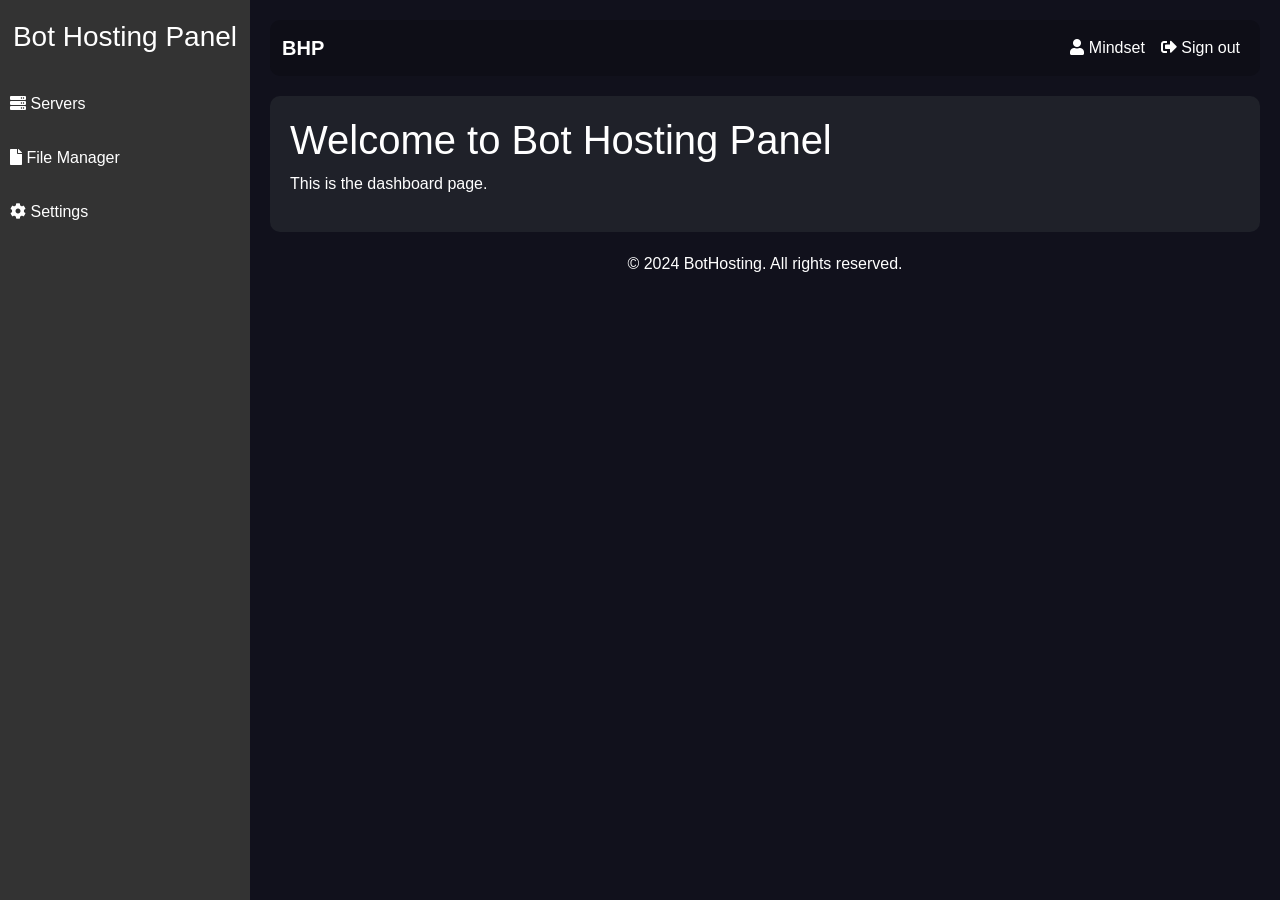
==== panel.html @ f14a3e2e "Update panel.html" ====
<!DOCTYPE html>
<html lang="en">
<head>
  <meta charset="UTF-8">
  <meta name="viewport" content="width=device-width, initial-scale=1.0">
  <title>Bot Hosting Panel</title>
  
  <!-- CSS -->
  <link rel="stylesheet" href="https://cdnjs.cloudflare.com/ajax/libs/twitter-bootstrap/5.3.0/css/bootstrap.min.css">
  <link rel="stylesheet" href="https://cdnjs.cloudflare.com/ajax/libs/font-awesome/5.15.4/css/all.min.css">
  <style>
    :root {
      --background-color: #11111c;
      --border-radii: 10px;
      --server-list-radii: 8px;
      --server-list-padding: 1.25rem;
      --transition-duration: 0.3s;
    }

    /* Turn off image dragging */
    img {
      -webkit-user-drag: none;
    }

    body {
      margin: 0;
      padding: 0;
      font-family: Arial, sans-serif;
      background-color: var(--background-color);
      color: #ffffff;
    }

    .wrapper {
      display: flex;
      min-height: 100vh;
    }

    .sidebar {
      width: 250px;
      background-color: #333333;
      padding-top: 20px;
      transition: width var(--transition-duration);
    }

    .sidebar.collapsed {
      width: 80px;
    }

    .sidebar-header {
      text-align: center;
      padding-bottom: 20px;
    }

    .sidebar-menu {
      list-style: none;
      padding-left: 0;
    }

    .sidebar-item {
      margin-bottom: 10px;
    }

    .sidebar-item a {
      color: #ffffff;
      text-decoration: none;
      display: block;
      padding: 10px;
      transition: padding var(--transition-duration);
    }

    .sidebar-item a:hover {
      background-color: #444444;
    }

    .content {
      flex: 1;
      padding: 20px;
      transition: padding var(--transition-duration);
    }

    .main-header {
      margin-bottom: 20px;
      background: #0e0e17;
      border-radius: var(--border-radii);
      transition: margin var(--transition-duration);
    }

    .main-header .navbar-brand {
      color: #ffffff;
      font-weight: bold;
    }

    .main-header .navbar-toggler-icon {
      color: #ffffff;
    }

    .main-header .navbar-collapse {
      transition: background var(--transition-duration);
    }

    .main-header .navbar-nav .nav-item .nav-link {
      color: #ffffff;
    }

    .main-header .navbar-nav .nav-item .nav-link:hover {
      color: #cccccc;
    }

    .main-footer {
      margin-top: 20px;
      text-align: center;
      color: #ffffff;
    }

    .page-content {
      background-color: #1f2129;
      padding: 20px;
      border-radius: var(--border-radii);
      transition: background-color var(--transition-duration);
    }
  </style>
</head>
<body>

  <div class="wrapper">

    <!-- Sidebar -->
    <aside class="sidebar">
      <div class="sidebar-header">
        <h3>Bot Hosting Panel</h3>
      </div>

      <ul class="sidebar-menu">
        <li class="sidebar-item"><a href="/servers.html"><i class="fas fa-server"></i> <span>Servers</span></a></li>
        <li class="sidebar-item"><a href="/files.html"><i class="fas fa-file"></i> <span>File Manager</span></a></li>
        <li class="sidebar-item"><a href="/settings.html"><i class="fas fa-cog"></i> <span>Settings</span></a></li>
      </ul>
    </aside>

    <!-- Page Content -->
    <div class="content">

      <!-- Header -->
      <header class="main-header">
        <nav class="navbar navbar-expand-lg">
          <div class="container-fluid">
            <a class="navbar-brand" href="#">BHP</a>
            <button class="navbar-toggler" type="button" data-bs-toggle="collapse" data-bs-target="#navbarNav"
              aria-controls="navbarNav" aria-expanded="false" aria-label="Toggle navigation">
              <span class="navbar-toggler-icon"></span>
            </button>
            <div class="collapse navbar-collapse" id="navbarNav">
              <ul class="navbar-nav ms-auto">
                <li class="nav-item">
                  <a class="nav-link" href="#"><i class="fas fa-user"></i> Mindset</a>
                </li>
                <li class="nav-item">
                  <a class="nav-link" href="#"><i class="fas fa-sign-out-alt"></i> Sign out</a>
                </li>
              </ul>
            </div>
          </div>
        </nav>
      </header>

      <!-- Page Content -->
      <div class="page-content">
        <!-- Dashboard Content -->
        <h1>Welcome to Bot Hosting Panel</h1>
        <p>This is the dashboard page.</p>
      </div>

      <!-- Footer -->
      <footer class="main-footer">
        <div class="container-fluid">
          <p>&copy; 2024 BotHosting. All rights reserved.</p>
        </div>
      </footer>

    </div>

  </div>

  <!-- JavaScript -->
  <script src="https://cdnjs.cloudflare.com/ajax/libs/jquery/3.6.0/jquery.min.js"></script>
  <script src="https://cdnjs.cloudflare.com/ajax/libs/twitter-bootstrap/5.3.0/js/bootstrap.bundle.min.js"></script>

  <script>
    $(document).ready(function(){
      // Toggle sidebar and content width on navbar toggler click
      $('.navbar-toggler').click(function(){
        $('.sidebar').toggleClass('collapsed');
        $('.content').toggleClass('collapsed');
        $('.main-header').toggleClass('collapsed');
        $('.page-content').toggleClass('collapsed');
      });
    });
  </script>

</body>
</html>
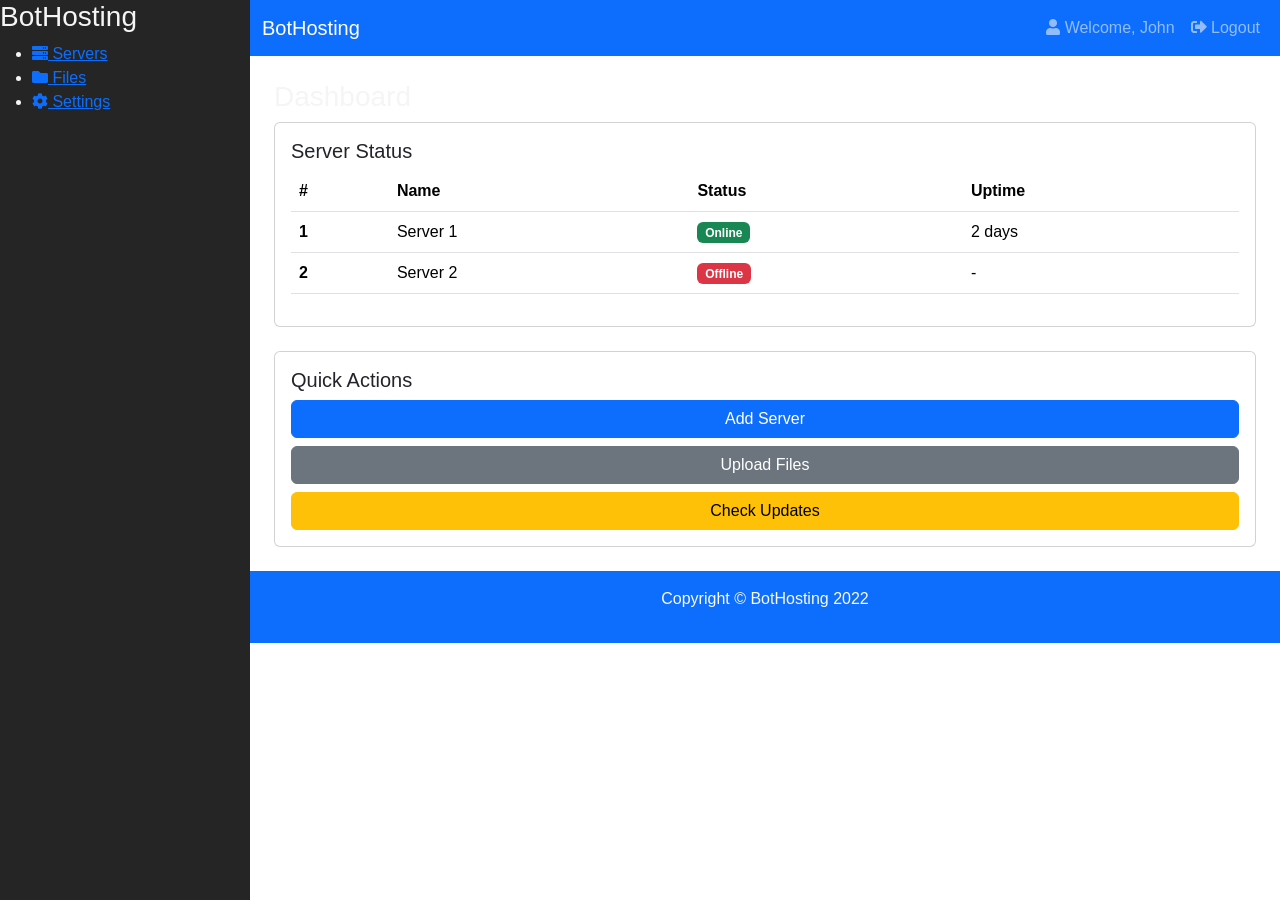
==== commit bcfdf83d: "Update panel.html" ====
--- a/panel.html
+++ b/panel.html
@@ -1,201 +1,208 @@
 <!DOCTYPE html>
 <html lang="en">
+
 <head>
   <meta charset="UTF-8">
   <meta name="viewport" content="width=device-width, initial-scale=1.0">
   <title>Bot Hosting Panel</title>
-  
+
   <!-- CSS -->
   <link rel="stylesheet" href="https://cdnjs.cloudflare.com/ajax/libs/twitter-bootstrap/5.3.0/css/bootstrap.min.css">
   <link rel="stylesheet" href="https://cdnjs.cloudflare.com/ajax/libs/font-awesome/5.15.4/css/all.min.css">
+  
   <style>
     :root {
-      --background-color: #11111c;
-      --border-radii: 10px;
-      --server-list-radii: 8px;
-      --server-list-padding: 1.25rem;
-      --transition-duration: 0.3s;
-    }
-
-    /* Turn off image dragging */
-    img {
-      -webkit-user-drag: none;
-    }
-
+      --primary-color: #1e90ff;
+      --secondary-color: #f5f5f5;
+    }
+    
     body {
       margin: 0;
-      padding: 0;
       font-family: Arial, sans-serif;
-      background-color: var(--background-color);
-      color: #ffffff;
-    }
-
-    .wrapper {
-      display: flex;
-      min-height: 100vh;
-    }
-
+      color: var(--secondary-color);
+    }
+    
+    /* Sidebar */
     .sidebar {
+      position: fixed;
+      top: 0;
+      left: 0;
       width: 250px;
-      background-color: #333333;
-      padding-top: 20px;
-      transition: width var(--transition-duration);
-    }
-
+      height: 100vh;
+      background: #252526;
+      transition: width 0.3s;
+    }
+    
     .sidebar.collapsed {
       width: 80px;
     }
-
-    .sidebar-header {
-      text-align: center;
-      padding-bottom: 20px;
-    }
-
-    .sidebar-menu {
-      list-style: none;
-      padding-left: 0;
-    }
-
-    .sidebar-item {
-      margin-bottom: 10px;
-    }
-
-    .sidebar-item a {
-      color: #ffffff;
-      text-decoration: none;
-      display: block;
-      padding: 10px;
-      transition: padding var(--transition-duration);
-    }
-
-    .sidebar-item a:hover {
-      background-color: #444444;
-    }
-
+    
+    /* Navbar */
+    .navbar {
+      background: var(--primary-color);
+      color: var(--secondary-color);
+    }
+    
+    /* Content */
     .content {
-      flex: 1;
-      padding: 20px;
-      transition: padding var(--transition-duration);
-    }
-
-    .main-header {
-      margin-bottom: 20px;
-      background: #0e0e17;
-      border-radius: var(--border-radii);
-      transition: margin var(--transition-duration);
-    }
-
-    .main-header .navbar-brand {
-      color: #ffffff;
-      font-weight: bold;
-    }
-
-    .main-header .navbar-toggler-icon {
-      color: #ffffff;
-    }
-
-    .main-header .navbar-collapse {
-      transition: background var(--transition-duration);
-    }
-
-    .main-header .navbar-nav .nav-item .nav-link {
-      color: #ffffff;
-    }
-
-    .main-header .navbar-nav .nav-item .nav-link:hover {
-      color: #cccccc;
-    }
-
-    .main-footer {
-      margin-top: 20px;
-      text-align: center;
-      color: #ffffff;
-    }
-
-    .page-content {
-      background-color: #1f2129;
-      padding: 20px;
-      border-radius: var(--border-radii);
-      transition: background-color var(--transition-duration);
+      margin-left: 250px;
+      transition: margin 0.3s;
+    }
+    
+    .content.collapsed {
+      margin-left: 80px;
+    }
+    
+    /* Media Query for Mobile */
+    @media (max-width: 768px) {
+      .sidebar {
+        width: 80px;
+      }
+      
+      .content {
+        margin-left: 80px;
+      }
+      
+      .content.collapsed {
+        margin-left: 0;
+      }
     }
   </style>
+
 </head>
+
 <body>
 
-  <div class="wrapper">
-
-    <!-- Sidebar -->
-    <aside class="sidebar">
-      <div class="sidebar-header">
-        <h3>Bot Hosting Panel</h3>
-      </div>
-
-      <ul class="sidebar-menu">
-        <li class="sidebar-item"><a href="/servers.html"><i class="fas fa-server"></i> <span>Servers</span></a></li>
-        <li class="sidebar-item"><a href="/files.html"><i class="fas fa-file"></i> <span>File Manager</span></a></li>
-        <li class="sidebar-item"><a href="/settings.html"><i class="fas fa-cog"></i> <span>Settings</span></a></li>
-      </ul>
-    </aside>
+  <!-- Sidebar -->
+  <aside id="sidebar" class="sidebar">
+
+    <div class="sidebar-header">
+      <h3>BotHosting</h3>
+    </div>
+
+    <ul class="sidebar-menu">
+      <li class="sidebar-item">
+        <a href="#"><i class="fas fa-server"></i> Servers</a>
+      </li>
+      <li class="sidebar-item">
+        <a href="#"><i class="fas fa-folder"></i> Files</a>
+      </li>
+      <li class="sidebar-item">
+        <a href="#"><i class="fas fa-cog"></i> Settings</a>
+      </li>
+    </ul>
+  
+  </aside>
+
+  <!-- Content -->
+  <main class="content">
+
+    <!-- Navbar -->
+    <nav class="navbar navbar-expand-lg navbar-dark bg-primary">
+      <div class="container-fluid">
+
+        <a class="navbar-brand" href="#">BotHosting</a>
+
+        <button class="navbar-toggler" type="button">
+          <span class="navbar-toggler-icon"></span>
+        </button>
+
+        <div class="collapse navbar-collapse">
+          <ul class="navbar-nav ms-auto mb-2 mb-lg-0">
+            <li class="nav-item">
+              <a class="nav-link" href="#">
+                <i class="fas fa-user"></i>
+                Welcome, John
+              </a>
+            </li>
+            <li class="nav-item">
+              <a class="nav-link" href="#">
+                <i class="fas fa-sign-out-alt"></i>
+                Logout
+              </a>
+            </li>
+          </ul>
+        </div>
+
+      </div>
+    </nav>
 
     <!-- Page Content -->
-    <div class="content">
-
-      <!-- Header -->
-      <header class="main-header">
-        <nav class="navbar navbar-expand-lg">
-          <div class="container-fluid">
-            <a class="navbar-brand" href="#">BHP</a>
-            <button class="navbar-toggler" type="button" data-bs-toggle="collapse" data-bs-target="#navbarNav"
-              aria-controls="navbarNav" aria-expanded="false" aria-label="Toggle navigation">
-              <span class="navbar-toggler-icon"></span>
-            </button>
-            <div class="collapse navbar-collapse" id="navbarNav">
-              <ul class="navbar-nav ms-auto">
-                <li class="nav-item">
-                  <a class="nav-link" href="#"><i class="fas fa-user"></i> Mindset</a>
-                </li>
-                <li class="nav-item">
-                  <a class="nav-link" href="#"><i class="fas fa-sign-out-alt"></i> Sign out</a>
-                </li>
-              </ul>
-            </div>
+    <section id="dash" class="p-4">
+
+      <!-- Page Header -->
+      <div class="d-flex align-items-center">
+        <h1 class="h3">Dashboard</h1>
+      </div>
+
+      <!-- Server Status -->
+      <div class="card mb-4">
+        <div class="card-body">
+          <h5 class="card-title">Server Status</h5>
+          
+          <!-- Server Status List -->
+          <table class="table">
+            <thead>
+              <tr>
+                <th scope="col">#</th>
+                <th scope="col">Name</th>
+                <th scope="col">Status</th>
+                <th scope="col">Uptime</th>
+              </tr>
+            </thead>
+            <tbody>
+              <tr>
+                <th scope="row">1</th>
+                <td>Server 1</td>
+                <td><span class="badge bg-success">Online</span></td>
+                <td>2 days</td>
+              </tr>
+              <tr>
+                <th scope="row">2</th>
+                <td>Server 2</td>     
+                <td><span class="badge bg-danger">Offline</span></td>
+                <td>-</td>
+              </tr>
+            </tbody>
+          </table>
+
+        </div>
+      </div>
+
+      <!-- Quick Actions -->
+      <div class="card">
+        <div class="card-body">
+          <h5 class="card-title">Quick Actions</h5>
+          
+          <div class="d-grid gap-2">
+            <button class="btn btn-primary">Add Server</button>
+            <button class="btn btn-secondary">Upload Files</button>
+            <button class="btn btn-warning">Check Updates</button>
           </div>
-        </nav>
-      </header>
-
-      <!-- Page Content -->
-      <div class="page-content">
-        <!-- Dashboard Content -->
-        <h1>Welcome to Bot Hosting Panel</h1>
-        <p>This is the dashboard page.</p>
-      </div>
-
-      <!-- Footer -->
-      <footer class="main-footer">
-        <div class="container-fluid">
-          <p>&copy; 2024 BotHosting. All rights reserved.</p>
+
         </div>
-      </footer>
-
-    </div>
-
-  </div>
+      </div>
+      
+    </section>
+
+    <!-- Footer -->
+    <footer class="bg-primary text-light p-3">
+      <p class="text-center">Copyright &copy; BotHosting 2022</p>
+    </footer>
+
+  </main>
 
   <!-- JavaScript -->
   <script src="https://cdnjs.cloudflare.com/ajax/libs/jquery/3.6.0/jquery.min.js"></script>
   <script src="https://cdnjs.cloudflare.com/ajax/libs/twitter-bootstrap/5.3.0/js/bootstrap.bundle.min.js"></script>
-
+  
   <script>
-    $(document).ready(function(){
-      // Toggle sidebar and content width on navbar toggler click
-      $('.navbar-toggler').click(function(){
-        $('.sidebar').toggleClass('collapsed');
-        $('.content').toggleClass('collapsed');
-        $('.main-header').toggleClass('collapsed');
-        $('.page-content').toggleClass('collapsed');
-      });
+    // Toggle sidebar
+    $('.navbar-toggler').click(function() {
+      $('#sidebar, #content').toggleClass('collapsed'); 
     });
   </script>
 
 </body>
+
 </html>
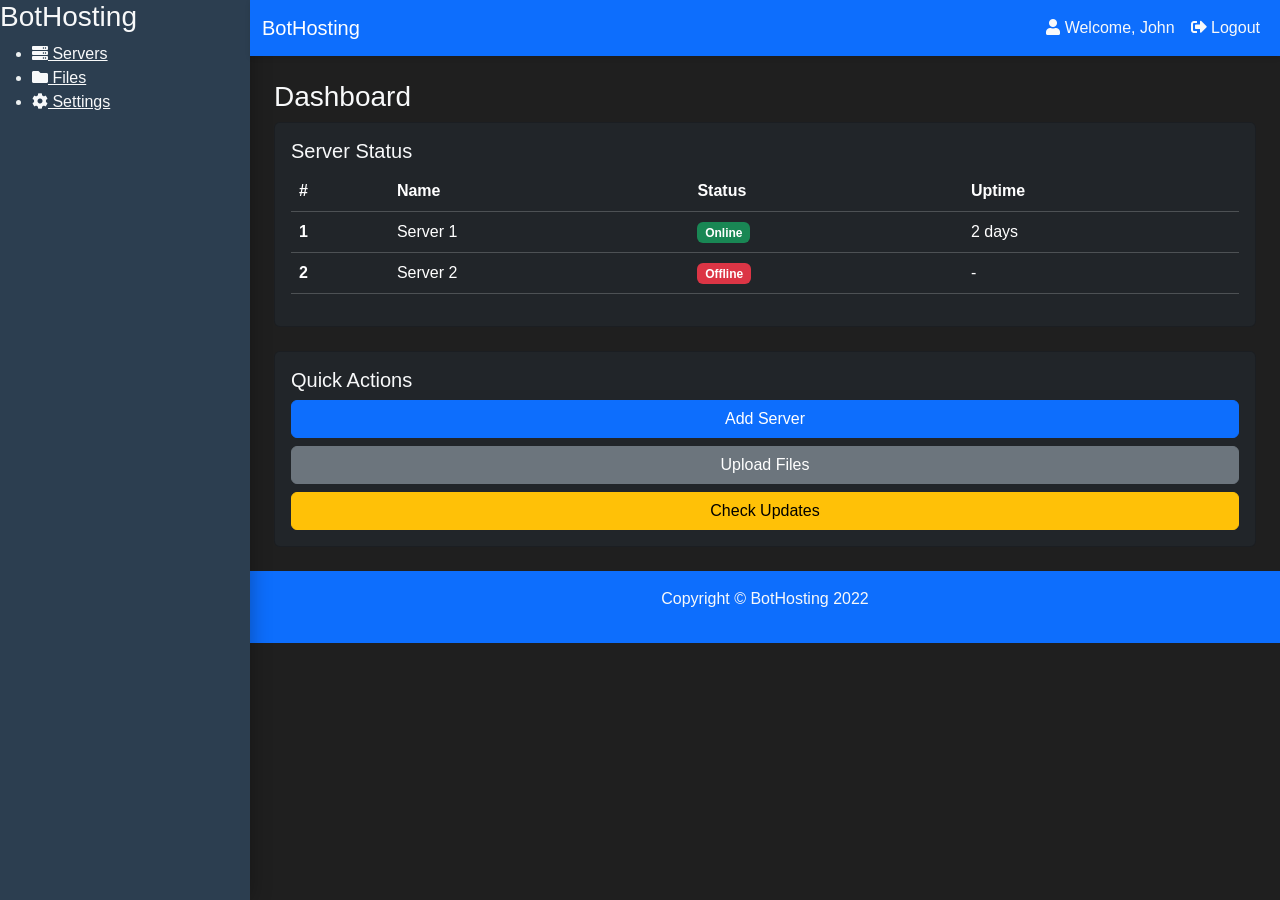
==== commit 706a6f7e: "Update panel.html" ====
--- a/panel.html
+++ b/panel.html
@@ -1,6 +1,5 @@
 <!DOCTYPE html>
 <html lang="en">
-
 <head>
   <meta charset="UTF-8">
   <meta name="viewport" content="width=device-width, initial-scale=1.0">
@@ -12,16 +11,18 @@
   
   <style>
     :root {
-      --primary-color: #1e90ff;
-      --secondary-color: #f5f5f5;
+      --primary-color: #2c3e50; /* Darker primary color */
+      --secondary-color: #ecf0f1; /* Lighter secondary color */
+      --accent-color: #3498db; /* Accent color */
     }
     
     body {
       margin: 0;
       font-family: Arial, sans-serif;
       color: var(--secondary-color);
-    }
-    
+      background-color: #1f1f1f; /* Super dark background */
+    }
+
     /* Sidebar */
     .sidebar {
       position: fixed;
@@ -29,69 +30,70 @@
       left: 0;
       width: 250px;
       height: 100vh;
-      background: #252526;
+      background: var(--primary-color);
       transition: width 0.3s;
-    }
-    
-    .sidebar.collapsed {
-      width: 80px;
-    }
-    
+      box-shadow: 0 0 20px rgba(0, 0, 0, 0.3); /* Shadow effect */
+    }
+
     /* Navbar */
     .navbar {
       background: var(--primary-color);
       color: var(--secondary-color);
-    }
-    
+      box-shadow: 0 2px 5px rgba(0, 0, 0, 0.1); /* Shadow effect */
+    }
+
     /* Content */
     .content {
       margin-left: 250px;
       transition: margin 0.3s;
     }
-    
+
+    /* Sidebar and content collapsed state */
+    .sidebar.collapsed {
+      width: 80px;
+    }
+
     .content.collapsed {
       margin-left: 80px;
     }
-    
+
     /* Media Query for Mobile */
     @media (max-width: 768px) {
       .sidebar {
         width: 80px;
       }
-      
+
       .content {
         margin-left: 80px;
       }
-      
+
       .content.collapsed {
         margin-left: 0;
       }
     }
   </style>
-
 </head>
-
 <body>
 
   <!-- Sidebar -->
   <aside id="sidebar" class="sidebar">
 
-    <div class="sidebar-header">
+    <div class="sidebar-header text-light">
       <h3>BotHosting</h3>
     </div>
 
     <ul class="sidebar-menu">
       <li class="sidebar-item">
-        <a href="#"><i class="fas fa-server"></i> Servers</a>
+        <a href="#" class="text-light"><i class="fas fa-server"></i> Servers</a>
       </li>
       <li class="sidebar-item">
-        <a href="#"><i class="fas fa-folder"></i> Files</a>
+        <a href="#" class="text-light"><i class="fas fa-folder"></i> Files</a>
       </li>
       <li class="sidebar-item">
-        <a href="#"><i class="fas fa-cog"></i> Settings</a>
+        <a href="#" class="text-light"><i class="fas fa-cog"></i> Settings</a>
       </li>
     </ul>
-  
+
   </aside>
 
   <!-- Content -->
@@ -110,13 +112,13 @@
         <div class="collapse navbar-collapse">
           <ul class="navbar-nav ms-auto mb-2 mb-lg-0">
             <li class="nav-item">
-              <a class="nav-link" href="#">
+              <a class="nav-link text-light" href="#">
                 <i class="fas fa-user"></i>
                 Welcome, John
               </a>
             </li>
             <li class="nav-item">
-              <a class="nav-link" href="#">
+              <a class="nav-link text-light" href="#">
                 <i class="fas fa-sign-out-alt"></i>
                 Logout
               </a>
@@ -132,16 +134,16 @@
 
       <!-- Page Header -->
       <div class="d-flex align-items-center">
-        <h1 class="h3">Dashboard</h1>
+        <h1 class="h3 text-light">Dashboard</h1>
       </div>
 
       <!-- Server Status -->
-      <div class="card mb-4">
+      <div class="card bg-dark text-light mb-4">
         <div class="card-body">
           <h5 class="card-title">Server Status</h5>
           
           <!-- Server Status List -->
-          <table class="table">
+          <table class="table table-dark">
             <thead>
               <tr>
                 <th scope="col">#</th>
@@ -170,7 +172,7 @@
       </div>
 
       <!-- Quick Actions -->
-      <div class="card">
+      <div class="card bg-dark text-light">
         <div class="card-body">
           <h5 class="card-title">Quick Actions</h5>
           
@@ -199,10 +201,9 @@
   <script>
     // Toggle sidebar
     $('.navbar-toggler').click(function() {
-      $('#sidebar, #content').toggleClass('collapsed'); 
+      $('#sidebar, .content').toggleClass('collapsed'); 
     });
   </script>
 
 </body>
-
 </html>
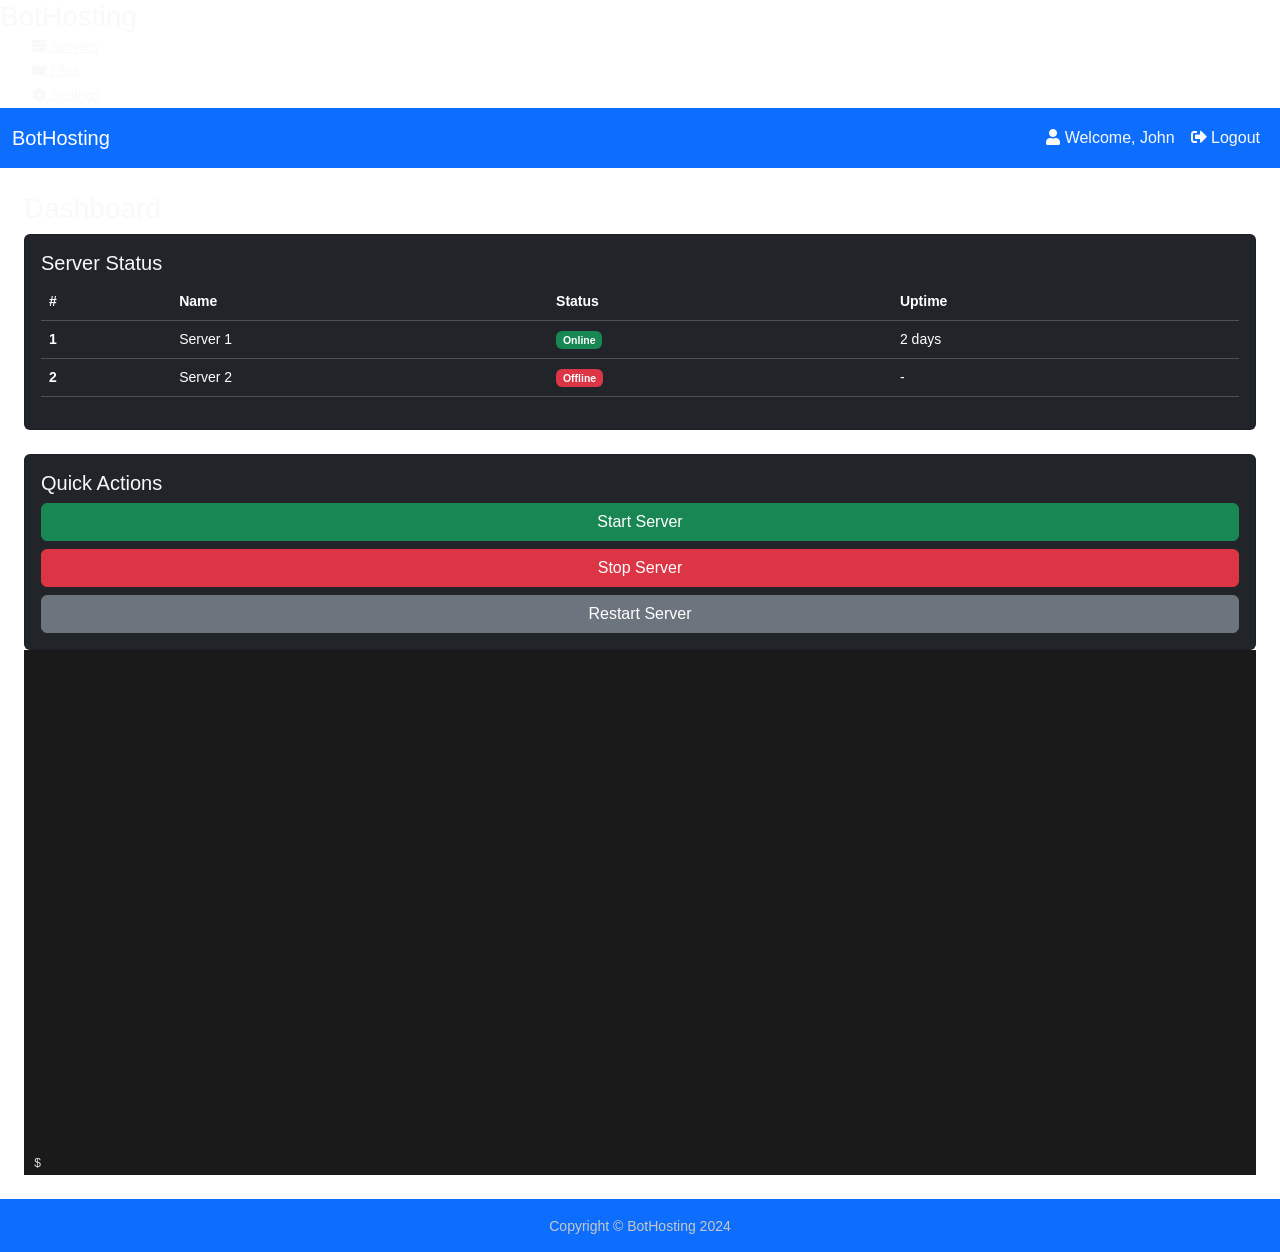
==== commit ab559cee: "Update panel.html" ====
--- a/panel.html
+++ b/panel.html
@@ -8,80 +8,961 @@
   <!-- CSS -->
   <link rel="stylesheet" href="https://cdnjs.cloudflare.com/ajax/libs/twitter-bootstrap/5.3.0/css/bootstrap.min.css">
   <link rel="stylesheet" href="https://cdnjs.cloudflare.com/ajax/libs/font-awesome/5.15.4/css/all.min.css">
-  
+
   <style>
-    :root {
-      --primary-color: #2c3e50; /* Darker primary color */
-      --secondary-color: #ecf0f1; /* Lighter secondary color */
-      --accent-color: #3498db; /* Accent color */
+/**
+ * Pterodactyl - Panel - THEME EDITED BY HookDonn_
+ * Copyright (c) 2015 - 2017 Dane Everitt <dane@daneeveritt.com>
+ *
+ * Permission is hereby granted, free of charge, to any person obtaining a copy
+ * of this software and associated documentation files (the "Software"), to deal
+ * in the Software without restriction, including without limitation the rights
+ * to use, copy, modify, merge, publish, distribute, sublicense, and/or sell
+ * copies of the Software, and to permit persons to whom the Software is
+ * furnished to do so, subject to the following conditions:
+ *
+ * The above copyright notice and this permission notice shall be included in all
+ * copies or substantial portions of the Software.
+ *
+ * THE SOFTWARE IS PROVIDED "AS IS", WITHOUT WARRANTY OF ANY KIND, EXPRESS OR
+ * IMPLIED, INCLUDING BUT NOT LIMITED TO THE WARRANTIES OF MERCHANTABILITY,
+ * FITNESS FOR A PARTICULAR PURPOSE AND NONINFRINGEMENT. IN NO EVENT SHALL THE
+ * AUTHORS OR COPYRIGHT HOLDERS BE LIABLE FOR ANY CLAIM, DAMAGES OR OTHER
+ * LIABILITY, WHETHER IN AN ACTION OF CONTRACT, TORT OR OTHERWISE, ARISING FROM,
+ * OUT OF OR IN CONNECTION WITH THE SOFTWARE OR THE USE OR OTHER DEALINGS IN THE
+ * SOFTWARE.
+ */
+ @import 'checkbox.css';
+
+body {
+    font-family: 'Poppins', sans-serif;
+}
+
+
+.login-page {
+    background: #1d1d1d;
+}
+
+#login-position-elements {
+    margin: 25% auto;
+}
+
+.login-logo {
+    color: #fff;
+    font-weight: 400;
+}
+
+.login-copyright {
+    color: rgba(255, 255, 255, 0.3);
+}
+
+.login-copyright > a {
+    color: rgba(255, 255, 255, 0.6);
+}
+
+.particles-js-canvas-el {
+    position: absolute;
+    width: 100%;
+    height: 100%;
+    top: 0;
+    z-index: -1;
+}
+
+.pterodactyl-login-box {
+    background: rgba(0, 0, 0, 0.25);
+    border-radius: 3px;
+    padding: 20px;
+}
+
+.pterodactyl-login-input > input {
+    background: rgba(0, 0, 0, 0.4);
+    border: 1px solid #000;
+    border-radius: 2px;
+    color: #fff;
+}
+
+.pterodactyl-login-input > .form-control-feedback {
+    color: #fff;
+}
+
+.pterodactyl-login-button--main {
+    background: rgba(0, 0, 0, 0.4);
+    border: 1px solid #000;
+    border-radius: 2px;
+    color: #fff;
+}
+
+.pterodactyl-login-button--main:hover {
+    background: rgba(0, 0, 0, 0.7);
+    border: 1px solid #000;
+    border-radius: 2px;
+    color: #fff;
+}
+
+.pterodactyl-login-button--left {
+    background: rgba(255, 255, 255, 0.4);
+    border: 1px solid rgba(255, 255, 255, 0.6);
+    border-radius: 2px;
+    color: #fff;
+}
+
+.pterodactyl-login-button--left:hover {
+    background: rgba(255, 255, 255, 0.6);
+    border: 1px solid rgba(255, 255, 255, 0.8);
+    border-radius: 2px;
+    color: #fff;
+}
+
+.weight-100 {
+    font-weight: 100;
+}
+
+.weight-300 {
+    font-weight: 300;
+}
+
+.btn-clear {
+    background: transparent;
+}
+
+.user-panel > .info {
+    position: relative;
+    left: 0;
+}
+
+p {
+    line-height: 1.6 !important;
+}
+
+p.small {
+    margin-top: 3px !important;
+}
+
+.control-sidebar-dark .control-sidebar-menu > li > a.active {
+    background: rgba(130, 94, 228, 0.25);
+}
+
+.callout-nomargin {
+    margin: 0;
+}
+
+.table {
+    font-size: 14px !important;
+}
+
+.table .min-size {
+    width:1px;
+    white-space: nowrap;
+}
+
+@media (max-width:767px) {
+    .box-header > .box-tools {
+        position: relative !important;
+        padding: 0px 10px 10px;
     }
-    
-    body {
-      margin: 0;
-      font-family: Arial, sans-serif;
-      color: var(--secondary-color);
-      background-color: #1f1f1f; /* Super dark background */
-    }
-
-    /* Sidebar */
-    .sidebar {
-      position: fixed;
-      top: 0;
-      left: 0;
-      width: 250px;
-      height: 100vh;
-      background: var(--primary-color);
-      transition: width 0.3s;
-      box-shadow: 0 0 20px rgba(0, 0, 0, 0.3); /* Shadow effect */
-    }
-
-    /* Navbar */
-    .navbar {
-      background: var(--primary-color);
-      color: var(--secondary-color);
-      box-shadow: 0 2px 5px rgba(0, 0, 0, 0.1); /* Shadow effect */
-    }
-
-    /* Content */
-    .content {
-      margin-left: 250px;
-      transition: margin 0.3s;
-    }
-
-    /* Sidebar and content collapsed state */
-    .sidebar.collapsed {
-      width: 80px;
-    }
-
-    .content.collapsed {
-      margin-left: 80px;
-    }
-
-    /* Media Query for Mobile */
-    @media (max-width: 768px) {
-      .sidebar {
-        width: 80px;
-      }
-
-      .content {
-        margin-left: 80px;
-      }
-
-      .content.collapsed {
-        margin-left: 0;
-      }
-    }
+}
+
+.middle, .align-middle {
+    vertical-align: middle !important;
+}
+
+#fileOptionMenu.dropdown-menu > li > a {
+    padding:3px 6px;
+}
+
+.hasFileHover {
+    border: 2px dashed #fff;
+    border-top: 0 !important;
+    border-radius: 5px;
+    margin: 0;
+    opacity: 0.5;
+}
+
+.hasFileHover * {
+    pointer-events: none !important;
+}
+
+td.has-progress {
+    padding: 0px !important;
+    border-top: 0px !important;
+}
+
+.progress.progress-table-bottom {
+    margin: 0 !important;
+    height:5px !important;
+    padding:0;
+    border:0;
+}
+
+.muted {
+    filter: alpha(opacity=20);
+    opacity: 0.2;
+}
+
+.muted-hover:hover {
+    filter: alpha(opacity=100);
+    opacity: 1;
+}
+
+.use-pointer {
+    cursor: pointer !important;
+}
+
+.input-loader {
+    display: none;
+    position:relative;
+    top: -25px;
+    float: right;
+    right: 5px;
+    color: #cccccc;
+    height: 0;
+}
+
+.box-header > .form-group {
+    margin-bottom: 0;
+}
+
+.box-header > .form-group > div > p.small {
+    margin: 0;
+}
+
+.no-margin {
+    margin: 0 !important;
+}
+
+li.select2-results__option--highlighted[aria-selected="false"] > .user-block > .username > a {
+    color: #fff;
+}
+
+li.select2-results__option--highlighted[aria-selected="false"] > .user-block > .description {
+    color: #eee;
+}
+
+.select2-selection.select2-selection--multiple {
+    min-height: 36px !important;
+}
+
+.select2-search--inline .select2-search__field:focus {
+    outline: none;
+    border: 0 !important;
+}
+
+.img-bordered-xs {
+    padding: 1px;
+}
+
+span[aria-labelledby="select2-pUserId-container"] {
+    padding-left: 2px !important;
+}
+
+.alert-success {
+    color: #ffffff !important;
+    background: #2dce89 !important;
+    border: 1px solid #2dce89;
+}
+
+.alert-warning {
+    color: #ffffff !important;
+    background: #fb6340 !important;
+    border: 1px solid #fb6340;
+}
+
+.callout-slim a {
+    color: #555 !important;
+}
+
+.label-default {
+    background-color: #464663 !important
+}
+
+.callout.callout-info.callout-slim {
+    border: 2px solid #11cdef !important;
+    color: #777 !important;
+    background: transparent !important;
+}
+
+.callout.callout-danger.callout-slim {
+    border: 2px solid #f5365c !important;
+    color: #777 !important;
+    background: transparent !important;
+}
+
+.callout.callout-warning.callout-slim {
+    border: 2px solid #fb6340 !important;
+    color: #777 !important;
+    background: transparent !important;
+}
+
+.callout.callout-success.callout-slim {
+    border: 2px solid #2dce89 !important;
+    color: #777 !important;
+    background: transparent !important;
+}
+
+.callout.callout-default.callout-slim {
+    border: 2px solid #eee !important;
+    color: #777 !important;
+    background: transparent !important;
+}
+
+.tab-pane .box-footer {
+    margin: 0 -10px -10px;
+}
+
+.select2-container{ width: 100% !important; }
+
+.nav-tabs-custom > .nav-tabs > li.active.tab-danger, .nav-tabs-custom > .nav-tabs > li.tab-danger:hover {
+    border-top-color: #f5365c;
+}
+
+.nav-tabs-custom > .nav-tabs > li.active.tab-success, .nav-tabs-custom > .nav-tabs > li.tab-success:hover {
+    border-top-color: #2dce89;
+}
+
+.nav-tabs-custom > .nav-tabs > li.active.tab-info, .nav-tabs-custom > .nav-tabs > li.tab-info:hover {
+    border-top-color: #11cdef;
+}
+
+.nav-tabs-custom > .nav-tabs > li.active.tab-warning, .nav-tabs-custom > .nav-tabs > li.tab-warning:hover {
+    border-top-color: #fa9636;
+}
+
+.nav-tabs-custom.nav-tabs-floating > .nav-tabs {
+    border-bottom: 0px !important;
+    background-color: #27293d
+}
+
+.nav-tabs-custom.nav-tabs-floating > .nav-tabs > li {
+    margin-bottom: 0px !important;
+}
+
+.nav-tabs-custom.nav-tabs-floating > .nav-tabs > li:first-child.active,
+.nav-tabs-custom.nav-tabs-floating > .nav-tabs > li:first-child:hover {
+    border-radius: 13px 0 0 0;
+}
+
+.nav-tabs-custom.nav-tabs-floating > .nav-tabs > li:first-child.active > a {
+    border-radius: 10px 0 0 10px;
+}
+
+.position-relative {
+    position: relative;
+}
+
+.no-pad-bottom {
+    padding-bottom: 0 !important;
+}
+
+.no-margin-bottom {
+    margin-bottom: 0 !important;
+}
+
+.btn-icon > i.fa {
+    line-height: 1.5;
+}
+
+.strong {
+    font-weight: bold !important;
+}
+
+.server-description > td {
+    padding-top: 0 !important;
+    border-top: 0 !important;
+}
+
+tr:hover + tr.server-description {
+    background-color: #f5f5f5 !important;
+}
+
+.login-corner-info {
+    position: absolute;
+    bottom: 5px;
+    right: 10px;
+    color: white;
+}
+
+input.form-autocomplete-stop[readonly] {
+    background: inherit;
+    cursor: text;
+}
+
+/* fix Google Recaptcha badge */
+.grecaptcha-badge {
+    bottom: 54px !important;
+    background: white;
+    box-shadow: none !important;
+}
+
+.dropdown-massactions {
+    min-width: 80px;
+}
+
+.select-all-files {
+    position: relative;
+    bottom: 1px;
+    margin-right: 7px !important;
+}
+
+.select-file {
+    position: relative;
+    bottom: 1px;
+    margin-right: 2px !important;
+}
+
+.select-folder {
+    position: relative;
+    bottom: 1px;
+    margin-right: 5px !important;
+}
+
+label.control-label > span {
+    font-size: 80%;
+    font-weight: 400;
+    font-style: italic;
+    color: transparent;
+    -webkit-text-stroke: 0.4px;
+    -webkit-text-stroke-color: #fff;
+}
+
+label.control-label > span.field-required:before {
+    content: "required";
+    color: transparent;
+    -webkit-text-stroke: 0.4px;
+    -webkit-text-stroke-color: #fff;
+}
+
+label.control-label > span.field-optional:before {
+    content: "optional";
+    color: #bbbbbb;
+}
+
+.pagination > li > a, .pagination > li > span {
+    padding: 3px 10px !important;
+}
+
+.logo-mini > img {
+    height: 40px;
+    width: auto;
+}
+
+.search01 {
+    width: 30%;
+}
+
+.number-info-box-content {
+    padding: 15px 10px 0;
+}
+/*Design for Terminal*/
+@import url('https://fonts.googleapis.com/css?family=Source+Code+Pro');
+
+#terminal-body {
+    background: rgb(26, 26, 26);
+    margin: 0;
+    width: 100%;
+    height: 100%;
+    overflow: hidden;
+}
+
+#terminal {
+    font-family: 'Source Code Pro', monospace;
+    color: rgb(223, 223, 223);
+    background: rgb(26, 26, 26);
+    font-size: 12px;
+    line-height: 14px;
+    padding: 10px 10px 0;
+    box-sizing: border-box;
+    height: 500px;
+    max-height: 500px;
+    overflow-y: auto;
+    overflow-x: hidden;
+    border-radius: 5px 5px 0 0;
+}
+
+#terminal > .cmd {
+    padding: 1px 0;
+    word-wrap: break-word;
+}
+
+#terminal_input {
+    width: 100%;
+    background: rgb(26, 26, 26);
+    border-radius: 0 0 5px 5px;
+    padding: 0 0 0 10px !important;
+}
+
+.terminal_input--input, .terminal_input--prompt {
+    font-family: 'Source Code Pro', monospace;
+    margin-bottom: 0;
+    border: 0 !important;
+    background: transparent !important;
+    color: rgb(223, 223, 223);
+    font-size: 12px;
+    padding: 1px 0 4px !important;
+}
+.terminal_input--input {
+    margin-left: 6px;
+    line-height: 1;
+    outline: none !important;
+}
+
+.terminal-notify {
+    position: absolute;
+    right: 30px;
+    bottom: 30px;
+    padding: 3.5px 7px;
+    border-radius: 3px;
+    background: #fff;
+    color: #000;
+    opacity: .5;
+    font-size: 16px;
+    cursor: pointer;
+    z-index: 10;
+}
+
+.terminal-notify:hover {
+    opacity: .9;
+}
+
+.ansi-black-fg { color: rgb(0, 0, 0); }
+.ansi-red-fg { color: rgb(166, 0, 44); }
+.ansi-green-fg { color: rgb(55, 106, 27); }
+.ansi-yellow-fg { color: rgb(241, 133, 24); }
+.ansi-blue-fg { color: rgb(17, 56, 163); }
+.ansi-magenta-fg { color: rgb(67, 0, 117); }
+.ansi-cyan-fg { color: rgb(18, 95, 105); }
+.ansi-white-fg { color: rgb(255, 255, 255); }
+.ansi-bright-black-fg { color: rgb(51, 51, 51); }
+.ansi-bright-red-fg { color: rgb(223, 45, 39); }
+.ansi-bright-green-fg { color: rgb(105, 175, 45); }
+.ansi-bright-yellow-fg { color: rgb(254, 232, 57); }
+.ansi-bright-blue-fg { color: rgb(68, 145, 240); }
+.ansi-bright-magenta-fg { color: rgb(151, 50, 174); }
+.ansi-bright-cyan-fg{ color: rgb(37, 173, 98); }
+.ansi-bright-white-fg { color: rgb(208, 208, 208); }
+
+.ansi-black-bg { background: rgb(0, 0, 0); }
+.ansi-red-bg { background: rgb(166, 0, 44); }
+.ansi-green-bg { background: rgb(55, 106, 27); }
+.ansi-yellow-bg { background: rgb(241, 133, 24); }
+.ansi-blue-bg { background: rgb(17, 56, 163); }
+.ansi-magenta-bg { background: rgb(67, 0, 117); }
+.ansi-cyan-bg { background: rgb(18, 95, 105); }
+.ansi-white-bg { background: rgb(255, 255, 255); }
+.ansi-bright-black-bg { background: rgb(51, 51, 51); }
+.ansi-bright-red-bg { background: rgb(223, 45, 39); }
+.ansi-bright-green-bg { background: rgb(105, 175, 45); }
+.ansi-bright-yellow-bg { background: rgb(254, 232, 57); }
+.ansi-bright-blue-bg { background: rgb(68, 145, 240); }
+.ansi-bright-magenta-bg { background: rgb(151, 50, 174); }
+.ansi-bright-cyan-bg { background: rgb(37, 173, 98); }
+.ansi-bright-white-bg { background: rgb(208, 208, 208); }
+* {
+	margin: 0px; 
+	padding: 0px; 
+	box-sizing: border-box;
+}
+
+body, html {
+	height: 100%;
+	font-family: 'Poppins', sans-serif;
+}
+
+body {
+	font-family: 'Poppins', sans-serif;
+}
+
+/*---------------------------------------------*/
+a {
+	font-family: 'Poppins', sans-serif;
+	font-size: 14px;
+	line-height: 1.7;
+	color: #fff;
+	margin: 0px;
+	transition: all 0.4s;
+	-webkit-transition: all 0.4s;
+  -o-transition: all 0.4s;
+  -moz-transition: all 0.4s;
+}
+
+a:focus {
+	outline: none !important;
+}
+
+/*---------------------------------------------*/
+h1,h2,h3,h4,h5,h6 {
+	margin: 0px;
+}
+
+p {
+	font-family: 'Poppins', sans-serif;
+	font-size: 14px;
+	line-height: 1.7;
+	color: rgb(200, 200, 200);
+	margin: 0px;
+}
+
+ul, li {
+	margin: 0px;
+	list-style-type: none;
+}
+
+
+/*---------------------------------------------*/
+input {
+	outline: none;
+	border: none;
+}
+
+textarea {
+  outline: none;
+  border: none;
+}
+
+input:focus::-webkit-input-placeholder { color:transparent; }
+input:focus:-moz-placeholder { color:transparent; }
+input:focus::-moz-placeholder { color:transparent; }
+input:focus:-ms-input-placeholder { color:transparent; }
+
+textarea:focus::-webkit-input-placeholder { color:transparent; }
+textarea:focus:-moz-placeholder { color:transparent; }
+textarea:focus::-moz-placeholder { color:transparent; }
+textarea:focus:-ms-input-placeholder { color:transparent; }
+
+input::-webkit-input-placeholder { color: #999999; }
+input:-moz-placeholder { color: #999999; }
+input::-moz-placeholder { color: #999999; }
+input:-ms-input-placeholder { color: #999999; }
+
+textarea::-webkit-input-placeholder { color: #999999; }
+textarea:-moz-placeholder { color: #999999; }
+textarea::-moz-placeholder { color: #999999; }
+textarea:-ms-input-placeholder { color: #999999; }
+
+/*---------------------------------------------*/
+button {
+	outline: none !important;
+	border: none;
+	background: transparent;
+}
+
+button:hover {
+	cursor: pointer;
+}
+
+iframe {
+	border: none !important;
+}
+
+
+/*//////////////////////////////////////////////////////////////////
+[ Utility ]*/
+.txt1 {
+  font-family: 'Poppins', sans-serif;
+  font-size: 13px;
+  line-height: 1.5;
+  color: #999999;
+}
+
+.txt2 {
+  font-family: 'Poppins', sans-serif;
+  font-size: 13px;
+  line-height: 1.5;
+  color: rgb(200, 200, 200);
+  cursor: default;
+}
+
+.txt2:hover {
+  color: rgb(200, 200, 200);
+  cursor: default;
+}
+
+
+/*//////////////////////////////////////////////////////////////////
+[ login ]*/
+
+.limiter {
+  width: 100%;
+  margin: 0 auto;
+}
+
+.wrap-login100 {
+  width: 960px;
+  background: #27293d;
+  border-radius: 50px;
+  overflow: hidden;
+
+  display: -webkit-box;
+  display: -webkit-flex;
+  display: -moz-box;
+  display: -ms-flexbox;
+  display: flex;
+  flex-wrap: wrap;
+  justify-content: space-between;
+  padding: 177px 130px 33px 95px;
+}
+
+/*------------------------------------------------------------------
+[  ]*/
+.login100-pic {
+  width: 316px;
+}
+
+.login100-pic img {
+  max-width: 100%;
+}
+
+
+/*------------------------------------------------------------------
+[  ]*/
+.login100-form {
+  width: 290px;
+}
+
+.login100-form-title {
+  font-family: 'Poppins', sans-serif;
+  font-size: 24px;
+  color: transparent;
+  line-height: 1.2;
+  text-align: center;
+
+  width: 100%;
+  display: block;
+  padding-bottom: 54px;
+  -webkit-text-stroke: 0.5px;
+  -webkit-text-stroke-color: #fff;
+}
+
+
+/*---------------------------------------------*/
+.wrap-input100 {
+  position: relative;
+  width: 100%;
+  z-index: 1;
+  margin-bottom: 10px;
+}
+
+.input100 {
+  font-family: 'Poppins', sans-serif;
+  font-size: 15px;
+  line-height: 1.5;
+  display: block;
+  width: 100%;
+  background: rgba(255, 255, 255, 0.1);
+  height: 50px;
+  border-radius: 25px;
+  padding: 0 30px 0 68px;
+  color: #fff;
+}
+
+
+/*------------------------------------------------------------------
+[ Focus ]*/
+.input100:focus + .focus-input100 {
+  -webkit-animation: anim-shadow 0.5s ease-in-out forwards;
+  animation: anim-shadow 0.5s ease-in-out forwards;
+  background-color: dark;
+}
+
+@-webkit-keyframes anim-shadow {
+  to {
+    box-shadow: 0px 0px 70px 25px;
+    opacity: 0;
+  }
+}
+
+@keyframes anim-shadow {
+  to {
+    box-shadow: 0px 0px 70px 25px;
+    opacity: 0;
+  }
+}
+
+.symbol-input100 {
+  font-size: 15px;
+
+  display: -webkit-box;
+  display: -webkit-flex;
+  display: -moz-box;
+  display: -ms-flexbox;
+  display: flex;
+  align-items: center;
+  position: absolute;
+  border-radius: 25px;
+  bottom: 0;
+  left: 0;
+  width: 100%;
+  height: 100%;
+  padding-left: 35px;
+  pointer-events: none;
+  color: #fff;
+
+  -webkit-transition: all 0.4s;
+  -o-transition: all 0.4s;
+  -moz-transition: all 0.4s;
+  transition: all 0.4s;
+}
+
+/*------------------------------------------------------------------
+[ Button ]*/
+
+
+/*------------------------------------------------------------------
+[ Responsive ]*/
+
+
+
+@media (max-width: 992px) {
+  .wrap-login100 {
+    padding: 177px 90px 33px 85px;
+  }
+
+  .login100-pic {
+    width: 35%;
+  }
+
+  .login100-form {
+    width: 50%;
+  }
+}
+
+@media (max-width: 768px) {
+  .wrap-login100 {
+    padding: 100px 80px 33px 80px;
+  }
+
+  .login100-pic {
+    display: none;
+  }
+
+  .login100-form {
+    width: 100%;
+  }
+}
+
+@media (max-width: 576px) {
+  .wrap-login100 {
+    padding: 100px 15px 33px 15px;
+  }
+}
+
+
+/*------------------------------------------------------------------
+[ Alert validate ]*/
+
+.validate-input {
+  position: relative;
+}
+
+.alert-validate::before {
+  content: attr(data-validate);
+  position: absolute;
+  max-width: 70%;
+  background-color: white;
+  border: 1px solid #c80000;
+  border-radius: 13px;
+  padding: 4px 25px 4px 10px;
+  top: 50%;
+  -webkit-transform: translateY(-50%);
+  -moz-transform: translateY(-50%);
+  -ms-transform: translateY(-50%);
+  -o-transform: translateY(-50%);
+  transform: translateY(-50%);
+  right: 8px;
+  pointer-events: none;
+
+  font-family: 'Poppins', sans-serif;
+  color: #c80000;
+  font-size: 13px;
+  line-height: 1.4;
+  text-align: left;
+
+  visibility: hidden;
+  opacity: 0;
+
+  -webkit-transition: opacity 0.4s;
+  -o-transition: opacity 0.4s;
+  -moz-transition: opacity 0.4s;
+  transition: opacity 0.4s;
+}
+
+.alert-validate::after {
+  content: "\f06a";
+  font-family: FontAwesome;
+  display: block;
+  position: absolute;
+  color: #c80000;
+  font-size: 15px;
+  top: 50%;
+  -webkit-transform: translateY(-50%);
+  -moz-transform: translateY(-50%);
+  -ms-transform: translateY(-50%);
+  -o-transform: translateY(-50%);
+  transform: translateY(-50%);
+  right: 13px;
+}
+
+.alert-validate:hover:before {
+  visibility: visible;
+  opacity: 1;
+}
+
+@media (max-width: 992px) {
+  .alert-validate::before {
+    visibility: visible;
+    opacity: 1;
+  }
+}
+
+.alert-danger {
+  color: #fff;
+  background-color: #f5365c;
+  border-color: #f5365c;
+  border-radius: 20px;
+  padding: .75rem 1.25rem;
+  margin-bottom: 0rem;
+  border: 0px solid transparent;
+  line-height: 1;
+  position: fixed;
+  top: 30px;
+  margin-left: auto;
+  margin-right: auto;
+  width: 53%;
+}
+
+.close {
+  float: right;
+  font-size: 1.5rem;
+  font-weight: 0;
+  line-height: 1;
+  color: #2b0a29;
+  text-shadow: 0 1px 0 #000;
+  opacity: .5;
+}
+
+.alert-success {
+  color: #fff;
+  background-color: #2dce89;
+  border-color: #2dce89;
+  border-radius: 20px;
+  padding: .75rem 1.25rem;
+  margin-bottom: 0rem;
+  border: 0px solid transparent;
+  line-height: 1;
+  position: fixed;
+  top: 30px;
+  margin-left: auto;
+  margin-right: auto;
+  width: 53%;
+}
   </style>
 </head>
 <body>
 
   <!-- Sidebar -->
   <aside id="sidebar" class="sidebar">
-
     <div class="sidebar-header text-light">
       <h3>BotHosting</h3>
     </div>
-
     <ul class="sidebar-menu">
       <li class="sidebar-item">
         <a href="#" class="text-light"><i class="fas fa-server"></i> Servers</a>
@@ -93,22 +974,17 @@
         <a href="#" class="text-light"><i class="fas fa-cog"></i> Settings</a>
       </li>
     </ul>
-
   </aside>
 
   <!-- Content -->
   <main class="content">
-
     <!-- Navbar -->
     <nav class="navbar navbar-expand-lg navbar-dark bg-primary">
       <div class="container-fluid">
-
         <a class="navbar-brand" href="#">BotHosting</a>
-
         <button class="navbar-toggler" type="button">
           <span class="navbar-toggler-icon"></span>
         </button>
-
         <div class="collapse navbar-collapse">
           <ul class="navbar-nav ms-auto mb-2 mb-lg-0">
             <li class="nav-item">
@@ -125,13 +1001,11 @@
             </li>
           </ul>
         </div>
-
       </div>
     </nav>
 
     <!-- Page Content -->
     <section id="dash" class="p-4">
-
       <!-- Page Header -->
       <div class="d-flex align-items-center">
         <h1 class="h3 text-light">Dashboard</h1>
@@ -141,7 +1015,6 @@
       <div class="card bg-dark text-light mb-4">
         <div class="card-body">
           <h5 class="card-title">Server Status</h5>
-          
           <!-- Server Status List -->
           <table class="table table-dark">
             <thead>
@@ -161,13 +1034,12 @@
               </tr>
               <tr>
                 <th scope="row">2</th>
-                <td>Server 2</td>     
+                <td>Server 2</td>
                 <td><span class="badge bg-danger">Offline</span></td>
                 <td>-</td>
               </tr>
             </tbody>
           </table>
-
         </div>
       </div>
 
@@ -175,35 +1047,44 @@
       <div class="card bg-dark text-light">
         <div class="card-body">
           <h5 class="card-title">Quick Actions</h5>
-          
           <div class="d-grid gap-2">
-            <button class="btn btn-primary">Add Server</button>
-            <button class="btn btn-secondary">Upload Files</button>
-            <button class="btn btn-warning">Check Updates</button>
+            <button id="startButton" class="btn btn-success">Start Server</button>
+            <button id="stopButton" class="btn btn-danger">Stop Server</button>
+            <button id="restartButton" class="btn btn-secondary">Restart Server</button>
           </div>
-
         </div>
       </div>
-      
+
+      <!-- Terminal -->
+      <div id="terminal-body">
+        <div id="terminal"></div>
+        <div id="terminal_input">
+          <span class="terminal_input--prompt">$</span>
+          <input type="text" class="terminal_input--input" id="terminalInputField" autofocus>
+        </div>
+      </div>
     </section>
 
     <!-- Footer -->
     <footer class="bg-primary text-light p-3">
-      <p class="text-center">Copyright &copy; BotHosting 2022</p>
+      <p class="text-center">Copyright &copy; BotHosting 2024</p>
     </footer>
-
   </main>
 
   <!-- JavaScript -->
   <script src="https://cdnjs.cloudflare.com/ajax/libs/jquery/3.6.0/jquery.min.js"></script>
   <script src="https://cdnjs.cloudflare.com/ajax/libs/twitter-bootstrap/5.3.0/js/bootstrap.bundle.min.js"></script>
-  
+  <!-- JavaScript for running main.py on start button click -->
   <script>
-    // Toggle sidebar
-    $('.navbar-toggler').click(function() {
-      $('#sidebar, .content').toggleClass('collapsed'); 
+    function runMainScript() {
+      // Code to run main.py here
+      // You can use AJAX, fetch API, or other methods to run the Python script
+      // Display the output in the terminal
+    }
+
+    document.getElementById('startButton').addEventListener('click', function() {
+      runMainScript();
     });
   </script>
-
 </body>
 </html>
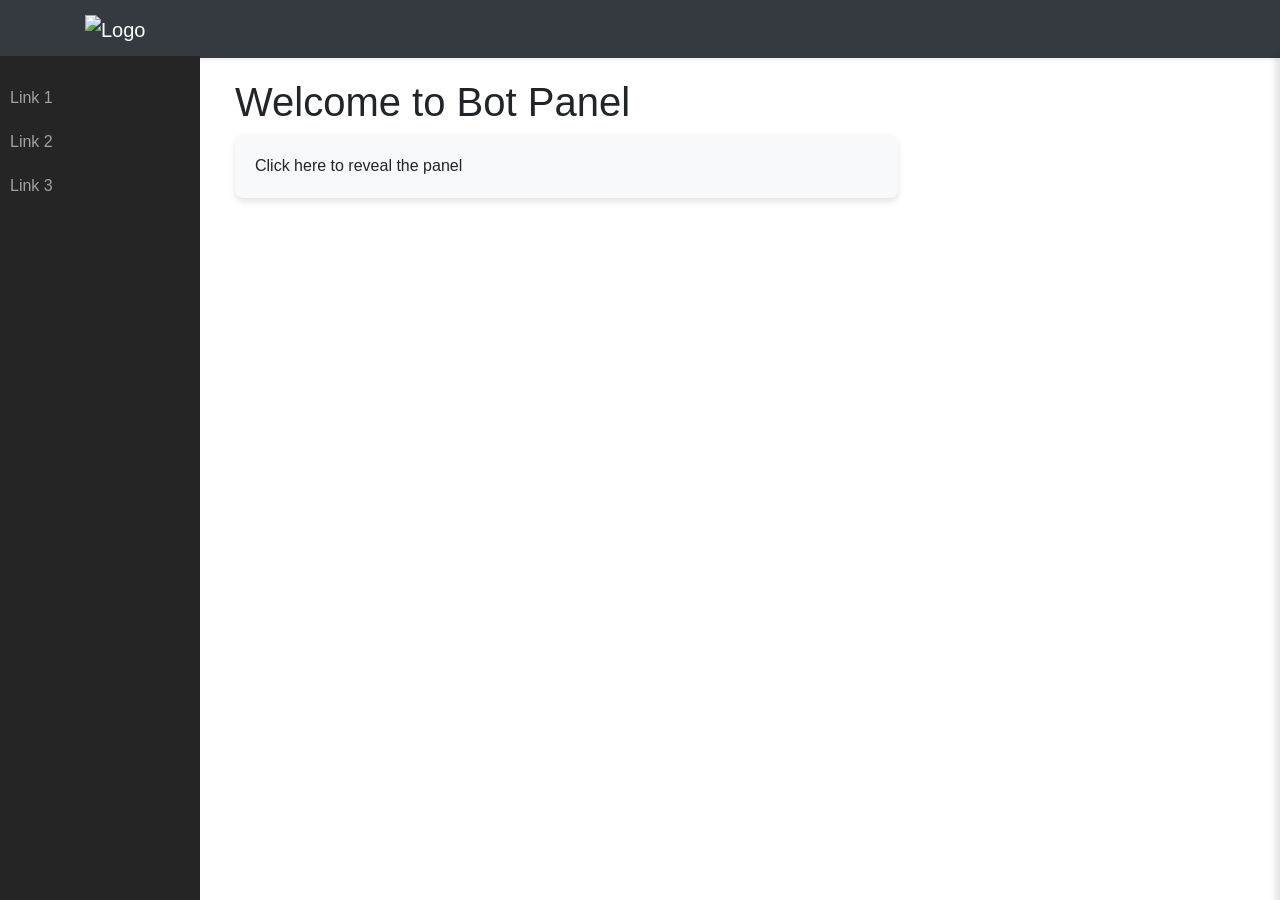
==== commit 1ac2ce82: "Update panel.html" ====
--- a/panel.html
+++ b/panel.html
@@ -3,1088 +3,122 @@
 <head>
   <meta charset="UTF-8">
   <meta name="viewport" content="width=device-width, initial-scale=1.0">
-  <title>Bot Hosting Panel</title>
+  <title>Bot Panel</title>
+  <link rel="stylesheet" href="https://stackpath.bootstrapcdn.com/bootstrap/4.5.2/css/bootstrap.min.css">
+  <style>
+    /* Navbar */
+    .navbar {
+      box-shadow: 0 2px 4px rgba(0,0,0,.08);
+    }
 
-  <!-- CSS -->
-  <link rel="stylesheet" href="https://cdnjs.cloudflare.com/ajax/libs/twitter-bootstrap/5.3.0/css/bootstrap.min.css">
-  <link rel="stylesheet" href="https://cdnjs.cloudflare.com/ajax/libs/font-awesome/5.15.4/css/all.min.css">
+    .navbar-brand img {
+      max-height: 30px;
+    }
 
-  <style>
-/**
- * Pterodactyl - Panel - THEME EDITED BY HookDonn_
- * Copyright (c) 2015 - 2017 Dane Everitt <dane@daneeveritt.com>
- *
- * Permission is hereby granted, free of charge, to any person obtaining a copy
- * of this software and associated documentation files (the "Software"), to deal
- * in the Software without restriction, including without limitation the rights
- * to use, copy, modify, merge, publish, distribute, sublicense, and/or sell
- * copies of the Software, and to permit persons to whom the Software is
- * furnished to do so, subject to the following conditions:
- *
- * The above copyright notice and this permission notice shall be included in all
- * copies or substantial portions of the Software.
- *
- * THE SOFTWARE IS PROVIDED "AS IS", WITHOUT WARRANTY OF ANY KIND, EXPRESS OR
- * IMPLIED, INCLUDING BUT NOT LIMITED TO THE WARRANTIES OF MERCHANTABILITY,
- * FITNESS FOR A PARTICULAR PURPOSE AND NONINFRINGEMENT. IN NO EVENT SHALL THE
- * AUTHORS OR COPYRIGHT HOLDERS BE LIABLE FOR ANY CLAIM, DAMAGES OR OTHER
- * LIABILITY, WHETHER IN AN ACTION OF CONTRACT, TORT OR OTHERWISE, ARISING FROM,
- * OUT OF OR IN CONNECTION WITH THE SOFTWARE OR THE USE OR OTHER DEALINGS IN THE
- * SOFTWARE.
- */
- @import 'checkbox.css';
+    /* Sidenav */
+    .sidenav {
+      height: 100%;
+      width: 200px;
+      position: fixed;
+      top: 56px;
+      left: 0;
+      background-color: #252525;
+      padding-top: 20px;
+    }
 
-body {
-    font-family: 'Poppins', sans-serif;
-}
+    .sidenav a {
+      padding: 10px;
+      text-decoration: none;
+      color: #a2a2a2;
+      display: block;
+    }
 
+    /* Page Content */
+    .page-content {
+      margin-left: 200px;
+      padding: 20px;
+    }
 
-.login-page {
-    background: #1d1d1d;
-}
+    /* Bot Panel */
+    .panel {
+      position: fixed;
+      top: 56px;
+      left: 200px;
+      width: calc(100% - 200px);
+      height: 100%;
+      background-color: #fff;
+      z-index: 1000;
+      transition: transform 0.3s ease-in-out;
+      transform: translateX(100%);
+      box-shadow: -5px 0 5px rgba(0, 0, 0, 0.1);
+      overflow-y: auto;
+    }
 
-#login-position-elements {
-    margin: 25% auto;
-}
+    .panel.show {
+      transform: translateX(0);
+    }
 
-.login-logo {
-    color: #fff;
-    font-weight: 400;
-}
+    .bot-card {
+      cursor: pointer;
+      background-color: #f8f9fa;
+      padding: 20px;
+      border-radius: 8px;
+      box-shadow: 0 4px 6px rgba(0, 0, 0, 0.1);
+      transition: background-color 0.3s;
+    }
 
-.login-copyright {
-    color: rgba(255, 255, 255, 0.3);
-}
-
-.login-copyright > a {
-    color: rgba(255, 255, 255, 0.6);
-}
-
-.particles-js-canvas-el {
-    position: absolute;
-    width: 100%;
-    height: 100%;
-    top: 0;
-    z-index: -1;
-}
-
-.pterodactyl-login-box {
-    background: rgba(0, 0, 0, 0.25);
-    border-radius: 3px;
-    padding: 20px;
-}
-
-.pterodactyl-login-input > input {
-    background: rgba(0, 0, 0, 0.4);
-    border: 1px solid #000;
-    border-radius: 2px;
-    color: #fff;
-}
-
-.pterodactyl-login-input > .form-control-feedback {
-    color: #fff;
-}
-
-.pterodactyl-login-button--main {
-    background: rgba(0, 0, 0, 0.4);
-    border: 1px solid #000;
-    border-radius: 2px;
-    color: #fff;
-}
-
-.pterodactyl-login-button--main:hover {
-    background: rgba(0, 0, 0, 0.7);
-    border: 1px solid #000;
-    border-radius: 2px;
-    color: #fff;
-}
-
-.pterodactyl-login-button--left {
-    background: rgba(255, 255, 255, 0.4);
-    border: 1px solid rgba(255, 255, 255, 0.6);
-    border-radius: 2px;
-    color: #fff;
-}
-
-.pterodactyl-login-button--left:hover {
-    background: rgba(255, 255, 255, 0.6);
-    border: 1px solid rgba(255, 255, 255, 0.8);
-    border-radius: 2px;
-    color: #fff;
-}
-
-.weight-100 {
-    font-weight: 100;
-}
-
-.weight-300 {
-    font-weight: 300;
-}
-
-.btn-clear {
-    background: transparent;
-}
-
-.user-panel > .info {
-    position: relative;
-    left: 0;
-}
-
-p {
-    line-height: 1.6 !important;
-}
-
-p.small {
-    margin-top: 3px !important;
-}
-
-.control-sidebar-dark .control-sidebar-menu > li > a.active {
-    background: rgba(130, 94, 228, 0.25);
-}
-
-.callout-nomargin {
-    margin: 0;
-}
-
-.table {
-    font-size: 14px !important;
-}
-
-.table .min-size {
-    width:1px;
-    white-space: nowrap;
-}
-
-@media (max-width:767px) {
-    .box-header > .box-tools {
-        position: relative !important;
-        padding: 0px 10px 10px;
+    .bot-card:hover {
+      background-color: #e9ecef;
     }
-}
-
-.middle, .align-middle {
-    vertical-align: middle !important;
-}
-
-#fileOptionMenu.dropdown-menu > li > a {
-    padding:3px 6px;
-}
-
-.hasFileHover {
-    border: 2px dashed #fff;
-    border-top: 0 !important;
-    border-radius: 5px;
-    margin: 0;
-    opacity: 0.5;
-}
-
-.hasFileHover * {
-    pointer-events: none !important;
-}
-
-td.has-progress {
-    padding: 0px !important;
-    border-top: 0px !important;
-}
-
-.progress.progress-table-bottom {
-    margin: 0 !important;
-    height:5px !important;
-    padding:0;
-    border:0;
-}
-
-.muted {
-    filter: alpha(opacity=20);
-    opacity: 0.2;
-}
-
-.muted-hover:hover {
-    filter: alpha(opacity=100);
-    opacity: 1;
-}
-
-.use-pointer {
-    cursor: pointer !important;
-}
-
-.input-loader {
-    display: none;
-    position:relative;
-    top: -25px;
-    float: right;
-    right: 5px;
-    color: #cccccc;
-    height: 0;
-}
-
-.box-header > .form-group {
-    margin-bottom: 0;
-}
-
-.box-header > .form-group > div > p.small {
-    margin: 0;
-}
-
-.no-margin {
-    margin: 0 !important;
-}
-
-li.select2-results__option--highlighted[aria-selected="false"] > .user-block > .username > a {
-    color: #fff;
-}
-
-li.select2-results__option--highlighted[aria-selected="false"] > .user-block > .description {
-    color: #eee;
-}
-
-.select2-selection.select2-selection--multiple {
-    min-height: 36px !important;
-}
-
-.select2-search--inline .select2-search__field:focus {
-    outline: none;
-    border: 0 !important;
-}
-
-.img-bordered-xs {
-    padding: 1px;
-}
-
-span[aria-labelledby="select2-pUserId-container"] {
-    padding-left: 2px !important;
-}
-
-.alert-success {
-    color: #ffffff !important;
-    background: #2dce89 !important;
-    border: 1px solid #2dce89;
-}
-
-.alert-warning {
-    color: #ffffff !important;
-    background: #fb6340 !important;
-    border: 1px solid #fb6340;
-}
-
-.callout-slim a {
-    color: #555 !important;
-}
-
-.label-default {
-    background-color: #464663 !important
-}
-
-.callout.callout-info.callout-slim {
-    border: 2px solid #11cdef !important;
-    color: #777 !important;
-    background: transparent !important;
-}
-
-.callout.callout-danger.callout-slim {
-    border: 2px solid #f5365c !important;
-    color: #777 !important;
-    background: transparent !important;
-}
-
-.callout.callout-warning.callout-slim {
-    border: 2px solid #fb6340 !important;
-    color: #777 !important;
-    background: transparent !important;
-}
-
-.callout.callout-success.callout-slim {
-    border: 2px solid #2dce89 !important;
-    color: #777 !important;
-    background: transparent !important;
-}
-
-.callout.callout-default.callout-slim {
-    border: 2px solid #eee !important;
-    color: #777 !important;
-    background: transparent !important;
-}
-
-.tab-pane .box-footer {
-    margin: 0 -10px -10px;
-}
-
-.select2-container{ width: 100% !important; }
-
-.nav-tabs-custom > .nav-tabs > li.active.tab-danger, .nav-tabs-custom > .nav-tabs > li.tab-danger:hover {
-    border-top-color: #f5365c;
-}
-
-.nav-tabs-custom > .nav-tabs > li.active.tab-success, .nav-tabs-custom > .nav-tabs > li.tab-success:hover {
-    border-top-color: #2dce89;
-}
-
-.nav-tabs-custom > .nav-tabs > li.active.tab-info, .nav-tabs-custom > .nav-tabs > li.tab-info:hover {
-    border-top-color: #11cdef;
-}
-
-.nav-tabs-custom > .nav-tabs > li.active.tab-warning, .nav-tabs-custom > .nav-tabs > li.tab-warning:hover {
-    border-top-color: #fa9636;
-}
-
-.nav-tabs-custom.nav-tabs-floating > .nav-tabs {
-    border-bottom: 0px !important;
-    background-color: #27293d
-}
-
-.nav-tabs-custom.nav-tabs-floating > .nav-tabs > li {
-    margin-bottom: 0px !important;
-}
-
-.nav-tabs-custom.nav-tabs-floating > .nav-tabs > li:first-child.active,
-.nav-tabs-custom.nav-tabs-floating > .nav-tabs > li:first-child:hover {
-    border-radius: 13px 0 0 0;
-}
-
-.nav-tabs-custom.nav-tabs-floating > .nav-tabs > li:first-child.active > a {
-    border-radius: 10px 0 0 10px;
-}
-
-.position-relative {
-    position: relative;
-}
-
-.no-pad-bottom {
-    padding-bottom: 0 !important;
-}
-
-.no-margin-bottom {
-    margin-bottom: 0 !important;
-}
-
-.btn-icon > i.fa {
-    line-height: 1.5;
-}
-
-.strong {
-    font-weight: bold !important;
-}
-
-.server-description > td {
-    padding-top: 0 !important;
-    border-top: 0 !important;
-}
-
-tr:hover + tr.server-description {
-    background-color: #f5f5f5 !important;
-}
-
-.login-corner-info {
-    position: absolute;
-    bottom: 5px;
-    right: 10px;
-    color: white;
-}
-
-input.form-autocomplete-stop[readonly] {
-    background: inherit;
-    cursor: text;
-}
-
-/* fix Google Recaptcha badge */
-.grecaptcha-badge {
-    bottom: 54px !important;
-    background: white;
-    box-shadow: none !important;
-}
-
-.dropdown-massactions {
-    min-width: 80px;
-}
-
-.select-all-files {
-    position: relative;
-    bottom: 1px;
-    margin-right: 7px !important;
-}
-
-.select-file {
-    position: relative;
-    bottom: 1px;
-    margin-right: 2px !important;
-}
-
-.select-folder {
-    position: relative;
-    bottom: 1px;
-    margin-right: 5px !important;
-}
-
-label.control-label > span {
-    font-size: 80%;
-    font-weight: 400;
-    font-style: italic;
-    color: transparent;
-    -webkit-text-stroke: 0.4px;
-    -webkit-text-stroke-color: #fff;
-}
-
-label.control-label > span.field-required:before {
-    content: "required";
-    color: transparent;
-    -webkit-text-stroke: 0.4px;
-    -webkit-text-stroke-color: #fff;
-}
-
-label.control-label > span.field-optional:before {
-    content: "optional";
-    color: #bbbbbb;
-}
-
-.pagination > li > a, .pagination > li > span {
-    padding: 3px 10px !important;
-}
-
-.logo-mini > img {
-    height: 40px;
-    width: auto;
-}
-
-.search01 {
-    width: 30%;
-}
-
-.number-info-box-content {
-    padding: 15px 10px 0;
-}
-/*Design for Terminal*/
-@import url('https://fonts.googleapis.com/css?family=Source+Code+Pro');
-
-#terminal-body {
-    background: rgb(26, 26, 26);
-    margin: 0;
-    width: 100%;
-    height: 100%;
-    overflow: hidden;
-}
-
-#terminal {
-    font-family: 'Source Code Pro', monospace;
-    color: rgb(223, 223, 223);
-    background: rgb(26, 26, 26);
-    font-size: 12px;
-    line-height: 14px;
-    padding: 10px 10px 0;
-    box-sizing: border-box;
-    height: 500px;
-    max-height: 500px;
-    overflow-y: auto;
-    overflow-x: hidden;
-    border-radius: 5px 5px 0 0;
-}
-
-#terminal > .cmd {
-    padding: 1px 0;
-    word-wrap: break-word;
-}
-
-#terminal_input {
-    width: 100%;
-    background: rgb(26, 26, 26);
-    border-radius: 0 0 5px 5px;
-    padding: 0 0 0 10px !important;
-}
-
-.terminal_input--input, .terminal_input--prompt {
-    font-family: 'Source Code Pro', monospace;
-    margin-bottom: 0;
-    border: 0 !important;
-    background: transparent !important;
-    color: rgb(223, 223, 223);
-    font-size: 12px;
-    padding: 1px 0 4px !important;
-}
-.terminal_input--input {
-    margin-left: 6px;
-    line-height: 1;
-    outline: none !important;
-}
-
-.terminal-notify {
-    position: absolute;
-    right: 30px;
-    bottom: 30px;
-    padding: 3.5px 7px;
-    border-radius: 3px;
-    background: #fff;
-    color: #000;
-    opacity: .5;
-    font-size: 16px;
-    cursor: pointer;
-    z-index: 10;
-}
-
-.terminal-notify:hover {
-    opacity: .9;
-}
-
-.ansi-black-fg { color: rgb(0, 0, 0); }
-.ansi-red-fg { color: rgb(166, 0, 44); }
-.ansi-green-fg { color: rgb(55, 106, 27); }
-.ansi-yellow-fg { color: rgb(241, 133, 24); }
-.ansi-blue-fg { color: rgb(17, 56, 163); }
-.ansi-magenta-fg { color: rgb(67, 0, 117); }
-.ansi-cyan-fg { color: rgb(18, 95, 105); }
-.ansi-white-fg { color: rgb(255, 255, 255); }
-.ansi-bright-black-fg { color: rgb(51, 51, 51); }
-.ansi-bright-red-fg { color: rgb(223, 45, 39); }
-.ansi-bright-green-fg { color: rgb(105, 175, 45); }
-.ansi-bright-yellow-fg { color: rgb(254, 232, 57); }
-.ansi-bright-blue-fg { color: rgb(68, 145, 240); }
-.ansi-bright-magenta-fg { color: rgb(151, 50, 174); }
-.ansi-bright-cyan-fg{ color: rgb(37, 173, 98); }
-.ansi-bright-white-fg { color: rgb(208, 208, 208); }
-
-.ansi-black-bg { background: rgb(0, 0, 0); }
-.ansi-red-bg { background: rgb(166, 0, 44); }
-.ansi-green-bg { background: rgb(55, 106, 27); }
-.ansi-yellow-bg { background: rgb(241, 133, 24); }
-.ansi-blue-bg { background: rgb(17, 56, 163); }
-.ansi-magenta-bg { background: rgb(67, 0, 117); }
-.ansi-cyan-bg { background: rgb(18, 95, 105); }
-.ansi-white-bg { background: rgb(255, 255, 255); }
-.ansi-bright-black-bg { background: rgb(51, 51, 51); }
-.ansi-bright-red-bg { background: rgb(223, 45, 39); }
-.ansi-bright-green-bg { background: rgb(105, 175, 45); }
-.ansi-bright-yellow-bg { background: rgb(254, 232, 57); }
-.ansi-bright-blue-bg { background: rgb(68, 145, 240); }
-.ansi-bright-magenta-bg { background: rgb(151, 50, 174); }
-.ansi-bright-cyan-bg { background: rgb(37, 173, 98); }
-.ansi-bright-white-bg { background: rgb(208, 208, 208); }
-* {
-	margin: 0px; 
-	padding: 0px; 
-	box-sizing: border-box;
-}
-
-body, html {
-	height: 100%;
-	font-family: 'Poppins', sans-serif;
-}
-
-body {
-	font-family: 'Poppins', sans-serif;
-}
-
-/*---------------------------------------------*/
-a {
-	font-family: 'Poppins', sans-serif;
-	font-size: 14px;
-	line-height: 1.7;
-	color: #fff;
-	margin: 0px;
-	transition: all 0.4s;
-	-webkit-transition: all 0.4s;
-  -o-transition: all 0.4s;
-  -moz-transition: all 0.4s;
-}
-
-a:focus {
-	outline: none !important;
-}
-
-/*---------------------------------------------*/
-h1,h2,h3,h4,h5,h6 {
-	margin: 0px;
-}
-
-p {
-	font-family: 'Poppins', sans-serif;
-	font-size: 14px;
-	line-height: 1.7;
-	color: rgb(200, 200, 200);
-	margin: 0px;
-}
-
-ul, li {
-	margin: 0px;
-	list-style-type: none;
-}
-
-
-/*---------------------------------------------*/
-input {
-	outline: none;
-	border: none;
-}
-
-textarea {
-  outline: none;
-  border: none;
-}
-
-input:focus::-webkit-input-placeholder { color:transparent; }
-input:focus:-moz-placeholder { color:transparent; }
-input:focus::-moz-placeholder { color:transparent; }
-input:focus:-ms-input-placeholder { color:transparent; }
-
-textarea:focus::-webkit-input-placeholder { color:transparent; }
-textarea:focus:-moz-placeholder { color:transparent; }
-textarea:focus::-moz-placeholder { color:transparent; }
-textarea:focus:-ms-input-placeholder { color:transparent; }
-
-input::-webkit-input-placeholder { color: #999999; }
-input:-moz-placeholder { color: #999999; }
-input::-moz-placeholder { color: #999999; }
-input:-ms-input-placeholder { color: #999999; }
-
-textarea::-webkit-input-placeholder { color: #999999; }
-textarea:-moz-placeholder { color: #999999; }
-textarea::-moz-placeholder { color: #999999; }
-textarea:-ms-input-placeholder { color: #999999; }
-
-/*---------------------------------------------*/
-button {
-	outline: none !important;
-	border: none;
-	background: transparent;
-}
-
-button:hover {
-	cursor: pointer;
-}
-
-iframe {
-	border: none !important;
-}
-
-
-/*//////////////////////////////////////////////////////////////////
-[ Utility ]*/
-.txt1 {
-  font-family: 'Poppins', sans-serif;
-  font-size: 13px;
-  line-height: 1.5;
-  color: #999999;
-}
-
-.txt2 {
-  font-family: 'Poppins', sans-serif;
-  font-size: 13px;
-  line-height: 1.5;
-  color: rgb(200, 200, 200);
-  cursor: default;
-}
-
-.txt2:hover {
-  color: rgb(200, 200, 200);
-  cursor: default;
-}
-
-
-/*//////////////////////////////////////////////////////////////////
-[ login ]*/
-
-.limiter {
-  width: 100%;
-  margin: 0 auto;
-}
-
-.wrap-login100 {
-  width: 960px;
-  background: #27293d;
-  border-radius: 50px;
-  overflow: hidden;
-
-  display: -webkit-box;
-  display: -webkit-flex;
-  display: -moz-box;
-  display: -ms-flexbox;
-  display: flex;
-  flex-wrap: wrap;
-  justify-content: space-between;
-  padding: 177px 130px 33px 95px;
-}
-
-/*------------------------------------------------------------------
-[  ]*/
-.login100-pic {
-  width: 316px;
-}
-
-.login100-pic img {
-  max-width: 100%;
-}
-
-
-/*------------------------------------------------------------------
-[  ]*/
-.login100-form {
-  width: 290px;
-}
-
-.login100-form-title {
-  font-family: 'Poppins', sans-serif;
-  font-size: 24px;
-  color: transparent;
-  line-height: 1.2;
-  text-align: center;
-
-  width: 100%;
-  display: block;
-  padding-bottom: 54px;
-  -webkit-text-stroke: 0.5px;
-  -webkit-text-stroke-color: #fff;
-}
-
-
-/*---------------------------------------------*/
-.wrap-input100 {
-  position: relative;
-  width: 100%;
-  z-index: 1;
-  margin-bottom: 10px;
-}
-
-.input100 {
-  font-family: 'Poppins', sans-serif;
-  font-size: 15px;
-  line-height: 1.5;
-  display: block;
-  width: 100%;
-  background: rgba(255, 255, 255, 0.1);
-  height: 50px;
-  border-radius: 25px;
-  padding: 0 30px 0 68px;
-  color: #fff;
-}
-
-
-/*------------------------------------------------------------------
-[ Focus ]*/
-.input100:focus + .focus-input100 {
-  -webkit-animation: anim-shadow 0.5s ease-in-out forwards;
-  animation: anim-shadow 0.5s ease-in-out forwards;
-  background-color: dark;
-}
-
-@-webkit-keyframes anim-shadow {
-  to {
-    box-shadow: 0px 0px 70px 25px;
-    opacity: 0;
-  }
-}
-
-@keyframes anim-shadow {
-  to {
-    box-shadow: 0px 0px 70px 25px;
-    opacity: 0;
-  }
-}
-
-.symbol-input100 {
-  font-size: 15px;
-
-  display: -webkit-box;
-  display: -webkit-flex;
-  display: -moz-box;
-  display: -ms-flexbox;
-  display: flex;
-  align-items: center;
-  position: absolute;
-  border-radius: 25px;
-  bottom: 0;
-  left: 0;
-  width: 100%;
-  height: 100%;
-  padding-left: 35px;
-  pointer-events: none;
-  color: #fff;
-
-  -webkit-transition: all 0.4s;
-  -o-transition: all 0.4s;
-  -moz-transition: all 0.4s;
-  transition: all 0.4s;
-}
-
-/*------------------------------------------------------------------
-[ Button ]*/
-
-
-/*------------------------------------------------------------------
-[ Responsive ]*/
-
-
-
-@media (max-width: 992px) {
-  .wrap-login100 {
-    padding: 177px 90px 33px 85px;
-  }
-
-  .login100-pic {
-    width: 35%;
-  }
-
-  .login100-form {
-    width: 50%;
-  }
-}
-
-@media (max-width: 768px) {
-  .wrap-login100 {
-    padding: 100px 80px 33px 80px;
-  }
-
-  .login100-pic {
-    display: none;
-  }
-
-  .login100-form {
-    width: 100%;
-  }
-}
-
-@media (max-width: 576px) {
-  .wrap-login100 {
-    padding: 100px 15px 33px 15px;
-  }
-}
-
-
-/*------------------------------------------------------------------
-[ Alert validate ]*/
-
-.validate-input {
-  position: relative;
-}
-
-.alert-validate::before {
-  content: attr(data-validate);
-  position: absolute;
-  max-width: 70%;
-  background-color: white;
-  border: 1px solid #c80000;
-  border-radius: 13px;
-  padding: 4px 25px 4px 10px;
-  top: 50%;
-  -webkit-transform: translateY(-50%);
-  -moz-transform: translateY(-50%);
-  -ms-transform: translateY(-50%);
-  -o-transform: translateY(-50%);
-  transform: translateY(-50%);
-  right: 8px;
-  pointer-events: none;
-
-  font-family: 'Poppins', sans-serif;
-  color: #c80000;
-  font-size: 13px;
-  line-height: 1.4;
-  text-align: left;
-
-  visibility: hidden;
-  opacity: 0;
-
-  -webkit-transition: opacity 0.4s;
-  -o-transition: opacity 0.4s;
-  -moz-transition: opacity 0.4s;
-  transition: opacity 0.4s;
-}
-
-.alert-validate::after {
-  content: "\f06a";
-  font-family: FontAwesome;
-  display: block;
-  position: absolute;
-  color: #c80000;
-  font-size: 15px;
-  top: 50%;
-  -webkit-transform: translateY(-50%);
-  -moz-transform: translateY(-50%);
-  -ms-transform: translateY(-50%);
-  -o-transform: translateY(-50%);
-  transform: translateY(-50%);
-  right: 13px;
-}
-
-.alert-validate:hover:before {
-  visibility: visible;
-  opacity: 1;
-}
-
-@media (max-width: 992px) {
-  .alert-validate::before {
-    visibility: visible;
-    opacity: 1;
-  }
-}
-
-.alert-danger {
-  color: #fff;
-  background-color: #f5365c;
-  border-color: #f5365c;
-  border-radius: 20px;
-  padding: .75rem 1.25rem;
-  margin-bottom: 0rem;
-  border: 0px solid transparent;
-  line-height: 1;
-  position: fixed;
-  top: 30px;
-  margin-left: auto;
-  margin-right: auto;
-  width: 53%;
-}
-
-.close {
-  float: right;
-  font-size: 1.5rem;
-  font-weight: 0;
-  line-height: 1;
-  color: #2b0a29;
-  text-shadow: 0 1px 0 #000;
-  opacity: .5;
-}
-
-.alert-success {
-  color: #fff;
-  background-color: #2dce89;
-  border-color: #2dce89;
-  border-radius: 20px;
-  padding: .75rem 1.25rem;
-  margin-bottom: 0rem;
-  border: 0px solid transparent;
-  line-height: 1;
-  position: fixed;
-  top: 30px;
-  margin-left: auto;
-  margin-right: auto;
-  width: 53%;
-}
   </style>
 </head>
 <body>
 
-  <!-- Sidebar -->
-  <aside id="sidebar" class="sidebar">
-    <div class="sidebar-header text-light">
-      <h3>BotHosting</h3>
+<!-- Navbar -->
+<nav class="navbar navbar-dark bg-dark">
+  <div class="container">
+    <a class="navbar-brand" href="#">
+      <img src="https://via.placeholder.com/150" alt="Logo">
+    </a>
+    <!-- Navbar content -->
+  </div>
+</nav>
+
+<!-- Sidenav -->
+<nav class="sidenav">
+  <a href="#">Link 1</a>
+  <a href="#">Link 2</a>
+  <a href="#">Link 3</a>
+  <!-- Add more links as needed -->
+</nav>
+
+<!-- Page Content -->
+<main class="page-content">
+  <div class="container">
+    <div class="row">
+      <div class="col-md-8">
+        <h1 class="page-title">Welcome to Bot Panel</h1>
+        <!-- Your main content here -->
+        <div class="bot-card" onclick="togglePanel()">Click here to reveal the panel</div>
+      </div>
     </div>
-    <ul class="sidebar-menu">
-      <li class="sidebar-item">
-        <a href="#" class="text-light"><i class="fas fa-server"></i> Servers</a>
-      </li>
-      <li class="sidebar-item">
-        <a href="#" class="text-light"><i class="fas fa-folder"></i> Files</a>
-      </li>
-      <li class="sidebar-item">
-        <a href="#" class="text-light"><i class="fas fa-cog"></i> Settings</a>
-      </li>
-    </ul>
-  </aside>
+  </div>
+</main>
 
-  <!-- Content -->
-  <main class="content">
-    <!-- Navbar -->
-    <nav class="navbar navbar-expand-lg navbar-dark bg-primary">
-      <div class="container-fluid">
-        <a class="navbar-brand" href="#">BotHosting</a>
-        <button class="navbar-toggler" type="button">
-          <span class="navbar-toggler-icon"></span>
-        </button>
-        <div class="collapse navbar-collapse">
-          <ul class="navbar-nav ms-auto mb-2 mb-lg-0">
-            <li class="nav-item">
-              <a class="nav-link text-light" href="#">
-                <i class="fas fa-user"></i>
-                Welcome, John
-              </a>
-            </li>
-            <li class="nav-item">
-              <a class="nav-link text-light" href="#">
-                <i class="fas fa-sign-out-alt"></i>
-                Logout
-              </a>
-            </li>
-          </ul>
-        </div>
-      </div>
-    </nav>
+<!-- Bot Panel -->
+<div class="panel" id="panel">
+  <div class="container">
+    <h2>Panel Content</h2>
+    <!-- Add your panel content here -->
+  </div>
+</div>
 
-    <!-- Page Content -->
-    <section id="dash" class="p-4">
-      <!-- Page Header -->
-      <div class="d-flex align-items-center">
-        <h1 class="h3 text-light">Dashboard</h1>
-      </div>
+<script>
+  function togglePanel() {
+    var panel = document.getElementById("panel");
+    panel.classList.toggle("show");
+  }
+</script>
 
-      <!-- Server Status -->
-      <div class="card bg-dark text-light mb-4">
-        <div class="card-body">
-          <h5 class="card-title">Server Status</h5>
-          <!-- Server Status List -->
-          <table class="table table-dark">
-            <thead>
-              <tr>
-                <th scope="col">#</th>
-                <th scope="col">Name</th>
-                <th scope="col">Status</th>
-                <th scope="col">Uptime</th>
-              </tr>
-            </thead>
-            <tbody>
-              <tr>
-                <th scope="row">1</th>
-                <td>Server 1</td>
-                <td><span class="badge bg-success">Online</span></td>
-                <td>2 days</td>
-              </tr>
-              <tr>
-                <th scope="row">2</th>
-                <td>Server 2</td>
-                <td><span class="badge bg-danger">Offline</span></td>
-                <td>-</td>
-              </tr>
-            </tbody>
-          </table>
-        </div>
-      </div>
-
-      <!-- Quick Actions -->
-      <div class="card bg-dark text-light">
-        <div class="card-body">
-          <h5 class="card-title">Quick Actions</h5>
-          <div class="d-grid gap-2">
-            <button id="startButton" class="btn btn-success">Start Server</button>
-            <button id="stopButton" class="btn btn-danger">Stop Server</button>
-            <button id="restartButton" class="btn btn-secondary">Restart Server</button>
-          </div>
-        </div>
-      </div>
-
-      <!-- Terminal -->
-      <div id="terminal-body">
-        <div id="terminal"></div>
-        <div id="terminal_input">
-          <span class="terminal_input--prompt">$</span>
-          <input type="text" class="terminal_input--input" id="terminalInputField" autofocus>
-        </div>
-      </div>
-    </section>
-
-    <!-- Footer -->
-    <footer class="bg-primary text-light p-3">
-      <p class="text-center">Copyright &copy; BotHosting 2024</p>
-    </footer>
-  </main>
-
-  <!-- JavaScript -->
-  <script src="https://cdnjs.cloudflare.com/ajax/libs/jquery/3.6.0/jquery.min.js"></script>
-  <script src="https://cdnjs.cloudflare.com/ajax/libs/twitter-bootstrap/5.3.0/js/bootstrap.bundle.min.js"></script>
-  <!-- JavaScript for running main.py on start button click -->
-  <script>
-    function runMainScript() {
-      // Code to run main.py here
-      // You can use AJAX, fetch API, or other methods to run the Python script
-      // Display the output in the terminal
-    }
-
-    document.getElementById('startButton').addEventListener('click', function() {
-      runMainScript();
-    });
-  </script>
 </body>
 </html>
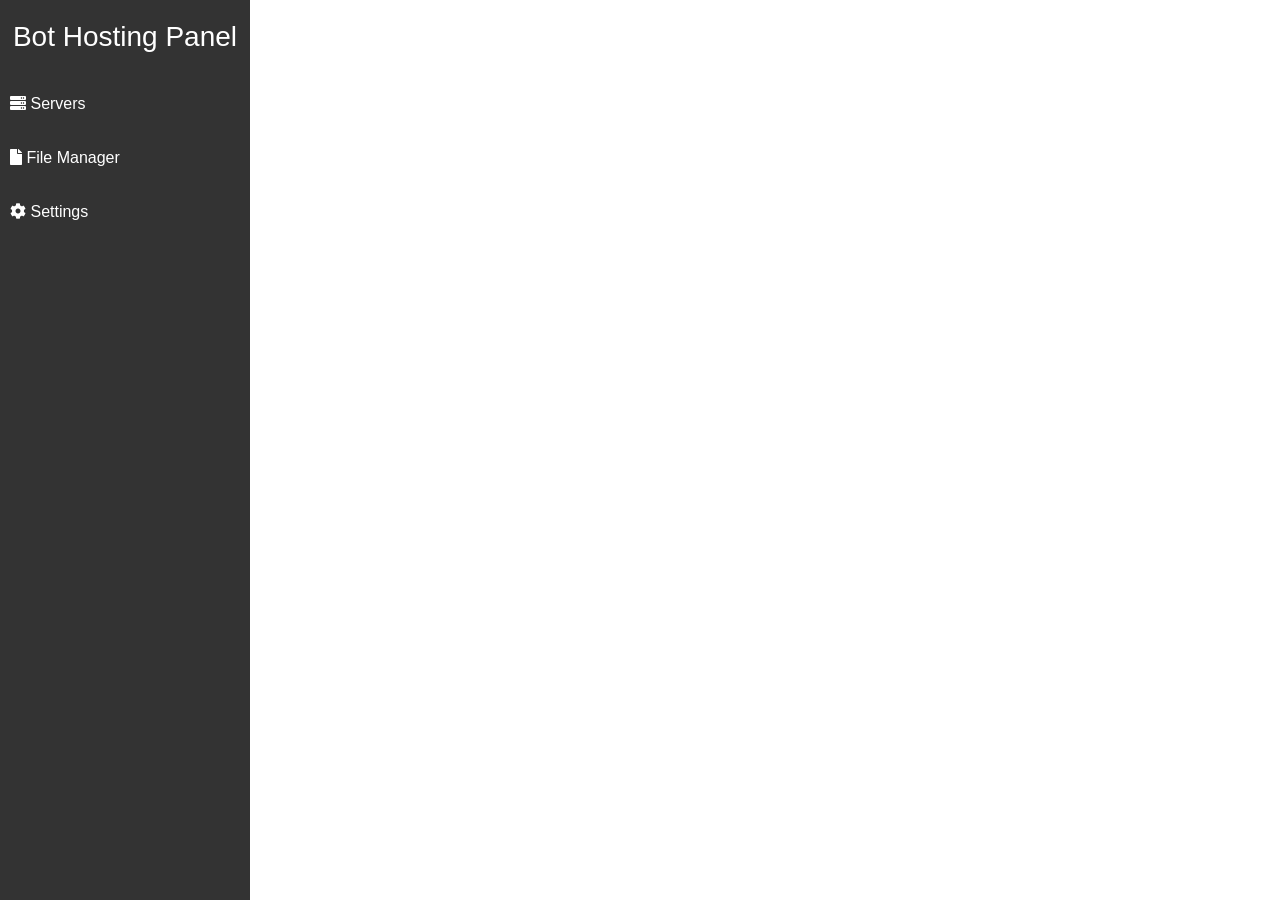
==== commit b2cd3c79: "Update panel.html" ====
--- a/panel.html
+++ b/panel.html
@@ -1,124 +1,159 @@
 <!DOCTYPE html>
 <html lang="en">
+
 <head>
   <meta charset="UTF-8">
   <meta name="viewport" content="width=device-width, initial-scale=1.0">
-  <title>Bot Panel</title>
-  <link rel="stylesheet" href="https://stackpath.bootstrapcdn.com/bootstrap/4.5.2/css/bootstrap.min.css">
+  <title>Bot Hosting Panel</title>
+
+  <!-- CSS -->
+  <link rel="stylesheet" href="https://cdnjs.cloudflare.com/ajax/libs/twitter-bootstrap/5.3.0/css/bootstrap.min.css">
+  <link rel="stylesheet" href="https://cdnjs.cloudflare.com/ajax/libs/font-awesome/5.15.4/css/all.min.css">
   <style>
-    /* Navbar */
-    .navbar {
-      box-shadow: 0 2px 4px rgba(0,0,0,.08);
+    body {
+      margin: 0;
+      padding: 0;
+      font-family: Arial, sans-serif;
+      background-image: url('background.webp');
+      background-size: cover;
+      background-position: center;
+      color: #ffffff;
     }
 
-    .navbar-brand img {
-      max-height: 30px;
+    .wrapper {
+      display: flex;
+      height: 100vh;
     }
 
-    /* Sidenav */
-    .sidenav {
-      height: 100%;
-      width: 200px;
-      position: fixed;
-      top: 56px;
-      left: 0;
-      background-color: #252525;
+    .sidebar {
+      width: 250px;
+      background-color: #333333;
       padding-top: 20px;
     }
 
-    .sidenav a {
-      padding: 10px;
-      text-decoration: none;
-      color: #a2a2a2;
-      display: block;
+    .sidebar-header {
+      text-align: center;
+      padding-bottom: 20px;
     }
 
-    /* Page Content */
-    .page-content {
-      margin-left: 200px;
+    .sidebar-menu {
+      list-style: none;
+      padding-left: 0;
+    }
+
+    .sidebar-item {
+      margin-bottom: 10px;
+    }
+
+    .sidebar-item a {
+      color: #ffffff;
+      text-decoration: none;
+      display: block;
+      padding: 10px;
+    }
+
+    .sidebar-item a:hover {
+      background-color: #444444;
+    }
+
+    .content {
+      flex: 1;
       padding: 20px;
     }
 
-    /* Bot Panel */
-    .panel {
-      position: fixed;
-      top: 56px;
-      left: 200px;
-      width: calc(100% - 200px);
-      height: 100%;
-      background-color: #fff;
-      z-index: 1000;
-      transition: transform 0.3s ease-in-out;
-      transform: translateX(100%);
-      box-shadow: -5px 0 5px rgba(0, 0, 0, 0.1);
-      overflow-y: auto;
+    .main-header {
+      margin-bottom: 20px;
     }
 
-    .panel.show {
-      transform: translateX(0);
+    .main-header .navbar-brand {
+      color: #ffffff;
+      font-weight: bold;
     }
 
-    .bot-card {
-      cursor: pointer;
-      background-color: #f8f9fa;
-      padding: 20px;
-      border-radius: 8px;
-      box-shadow: 0 4px 6px rgba(0, 0, 0, 0.1);
-      transition: background-color 0.3s;
+    .main-header .navbar-nav .nav-item .nav-link {
+      color: #ffffff;
     }
 
-    .bot-card:hover {
-      background-color: #e9ecef;
+    .main-header .navbar-nav .nav-item .nav-link:hover {
+      color: #cccccc;
+    }
+
+    .main-footer {
+      margin-top: 20px;
+      text-align: center;
+      color: #ffffff;
     }
   </style>
+
 </head>
+
 <body>
 
-<!-- Navbar -->
-<nav class="navbar navbar-dark bg-dark">
-  <div class="container">
-    <a class="navbar-brand" href="#">
-      <img src="https://via.placeholder.com/150" alt="Logo">
-    </a>
-    <!-- Navbar content -->
+  <div class="wrapper">
+
+    <!-- Sidebar -->
+    <aside class="sidebar">
+      <div class="sidebar-header">
+        <h3>Bot Hosting Panel</h3>
+      </div>
+
+      <ul class="sidebar-menu">
+        <li class="sidebar-item"><a href="/servers.html"><i class="fas fa-server"></i> <span>Servers</span></a></li>
+        <li class="sidebar-item"><a href="/files.html"><i class="fas fa-file"></i> <span>File Manager</span></a></li>
+        <li class="sidebar-item"><a href="/settings.html"><i class="fas fa-cog"></i> <span>Settings</span></a></li>
+      </ul>
+    </aside>
+
+    <!-- Page Content -->
+    <div class="content">
+
+      <!-- Header -->
+      <header class="main-header">
+        <nav class="navbar navbar-expand-lg">
+          <div class="container-fluid">
+            <a class="navbar-brand" href="#">BHP</a>
+            <button class="navbar-toggler" type="button" data-bs-toggle="collapse" data-bs-target="#navbarNav"
+              aria-controls="navbarNav" aria-expanded="false" aria-label="Toggle navigation">
+              <span class="navbar-toggler-icon"></span>
+            </button>
+            <div class="collapse navbar-collapse" id="navbarNav">
+              <ul class="navbar-nav ms-auto">
+                <li class="nav-item">
+                  <a class="nav-link" href="#"><i class="fas fa-user"></i> Mindset</a>
+                </li>
+                <li class="nav-item">
+                  <a class="nav-link" href="#"><i class="fas fa-sign-out-alt"></i> Sign out</a>
+                </li>
+              </ul>
+            </div>
+          </div>
+        </nav>
+      </header>
+
+      <!-- Page Content -->
+      <div class="page-content">
+        <div class="container-fluid">
+          <!-- Dashboard Content -->
+          <h1>Welcome to Bot Hosting Panel</h1>
+          <p>This is the dashboard page.</p>
+        </div>
+      </div>
+
+      <!-- Footer -->
+      <footer class="main-footer">
+        <div class="container-fluid">
+          <p>&copy; 2022 BotHosting. All rights reserved.</p>
+        </div>
+      </footer>
+
+    </div>
+
   </div>
-</nav>
 
-<!-- Sidenav -->
-<nav class="sidenav">
-  <a href="#">Link 1</a>
-  <a href="#">Link 2</a>
-  <a href="#">Link 3</a>
-  <!-- Add more links as needed -->
-</nav>
-
-<!-- Page Content -->
-<main class="page-content">
-  <div class="container">
-    <div class="row">
-      <div class="col-md-8">
-        <h1 class="page-title">Welcome to Bot Panel</h1>
-        <!-- Your main content here -->
-        <div class="bot-card" onclick="togglePanel()">Click here to reveal the panel</div>
-      </div>
-    </div>
-  </div>
-</main>
-
-<!-- Bot Panel -->
-<div class="panel" id="panel">
-  <div class="container">
-    <h2>Panel Content</h2>
-    <!-- Add your panel content here -->
-  </div>
-</div>
-
-<script>
-  function togglePanel() {
-    var panel = document.getElementById("panel");
-    panel.classList.toggle("show");
-  }
-</script>
+  <!-- JavaScript -->
+  <script src="https://cdnjs.cloudflare.com/ajax/libs/jquery/3.6.0/jquery.min.js"></script>
+  <script src="https://cdnjs.cloudflare.com/ajax/libs/twitter-bootstrap/5.3.0/js/bootstrap.bundle.min.js"></script>
 
 </body>
+
 </html>
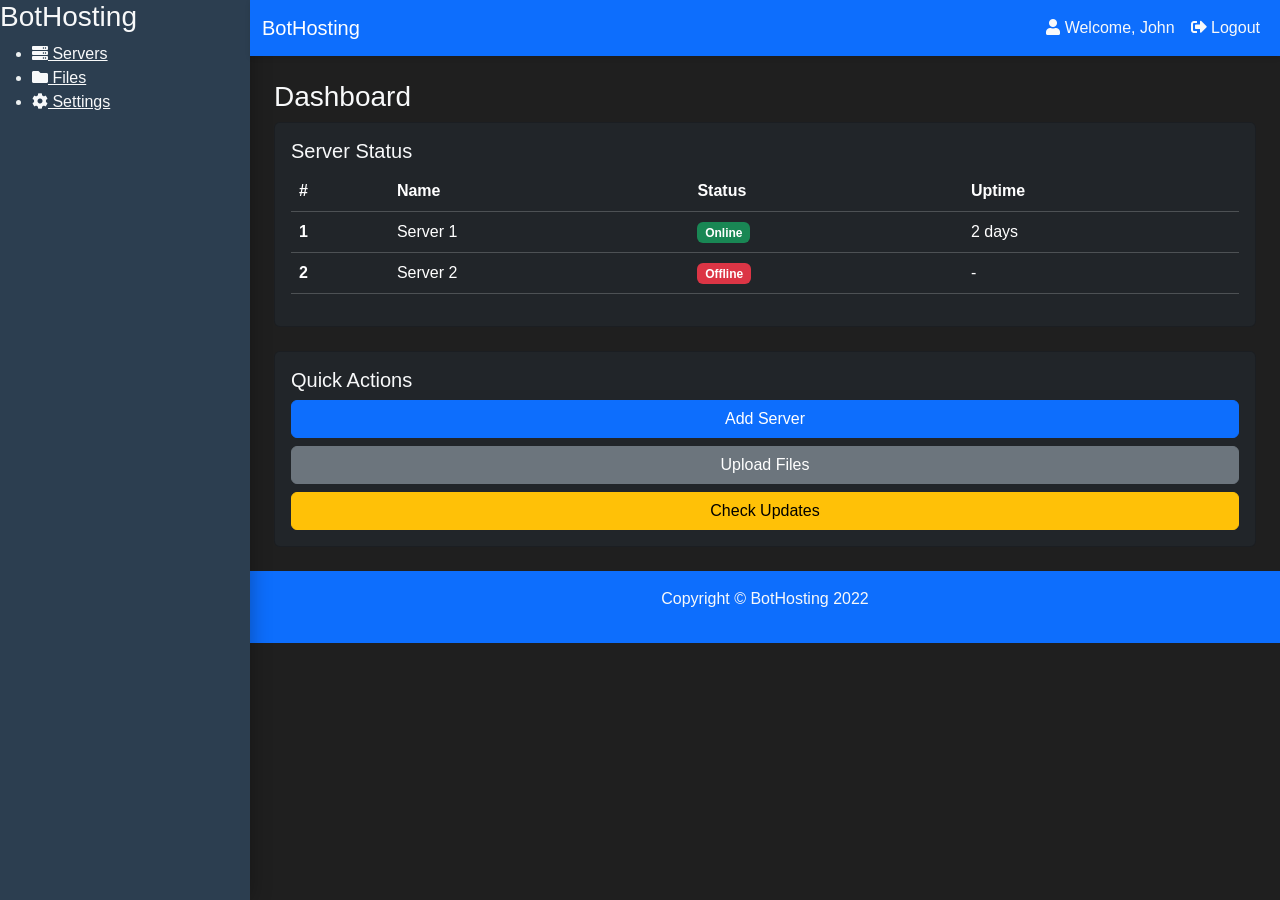
==== commit 9cacc541: "Update panel.html" ====
--- a/panel.html
+++ b/panel.html
@@ -1,6 +1,5 @@
 <!DOCTYPE html>
 <html lang="en">
-
 <head>
   <meta charset="UTF-8">
   <meta name="viewport" content="width=device-width, initial-scale=1.0">
@@ -9,151 +8,202 @@
   <!-- CSS -->
   <link rel="stylesheet" href="https://cdnjs.cloudflare.com/ajax/libs/twitter-bootstrap/5.3.0/css/bootstrap.min.css">
   <link rel="stylesheet" href="https://cdnjs.cloudflare.com/ajax/libs/font-awesome/5.15.4/css/all.min.css">
+  
   <style>
+    :root {
+      --primary-color: #2c3e50; /* Darker primary color */
+      --secondary-color: #ecf0f1; /* Lighter secondary color */
+      --accent-color: #3498db; /* Accent color */
+    }
+    
     body {
       margin: 0;
-      padding: 0;
       font-family: Arial, sans-serif;
-      background-image: url('background.webp');
-      background-size: cover;
-      background-position: center;
-      color: #ffffff;
-    }
-
-    .wrapper {
-      display: flex;
+      color: var(--secondary-color);
+      background-color: #1f1f1f; /* Super dark background */
+    }
+
+    /* Sidebar */
+    .sidebar {
+      position: fixed;
+      top: 0;
+      left: 0;
+      width: 250px;
       height: 100vh;
-    }
-
-    .sidebar {
-      width: 250px;
-      background-color: #333333;
-      padding-top: 20px;
-    }
-
-    .sidebar-header {
-      text-align: center;
-      padding-bottom: 20px;
-    }
-
-    .sidebar-menu {
-      list-style: none;
-      padding-left: 0;
-    }
-
-    .sidebar-item {
-      margin-bottom: 10px;
-    }
-
-    .sidebar-item a {
-      color: #ffffff;
-      text-decoration: none;
-      display: block;
-      padding: 10px;
-    }
-
-    .sidebar-item a:hover {
-      background-color: #444444;
-    }
-
+      background: var(--primary-color);
+      transition: width 0.3s;
+      box-shadow: 0 0 20px rgba(0, 0, 0, 0.3); /* Shadow effect */
+    }
+
+    /* Navbar */
+    .navbar {
+      background: var(--primary-color);
+      color: var(--secondary-color);
+      box-shadow: 0 2px 5px rgba(0, 0, 0, 0.1); /* Shadow effect */
+    }
+
+    /* Content */
     .content {
-      flex: 1;
-      padding: 20px;
-    }
-
-    .main-header {
-      margin-bottom: 20px;
-    }
-
-    .main-header .navbar-brand {
-      color: #ffffff;
-      font-weight: bold;
-    }
-
-    .main-header .navbar-nav .nav-item .nav-link {
-      color: #ffffff;
-    }
-
-    .main-header .navbar-nav .nav-item .nav-link:hover {
-      color: #cccccc;
-    }
-
-    .main-footer {
-      margin-top: 20px;
-      text-align: center;
-      color: #ffffff;
+      margin-left: 250px;
+      transition: margin 0.3s;
+    }
+
+    /* Sidebar and content collapsed state */
+    .sidebar.collapsed {
+      width: 80px;
+    }
+
+    .content.collapsed {
+      margin-left: 80px;
+    }
+
+    /* Media Query for Mobile */
+    @media (max-width: 768px) {
+      .sidebar {
+        width: 80px;
+      }
+
+      .content {
+        margin-left: 80px;
+      }
+
+      .content.collapsed {
+        margin-left: 0;
+      }
     }
   </style>
-
 </head>
-
 <body>
 
-  <div class="wrapper">
-
-    <!-- Sidebar -->
-    <aside class="sidebar">
-      <div class="sidebar-header">
-        <h3>Bot Hosting Panel</h3>
-      </div>
-
-      <ul class="sidebar-menu">
-        <li class="sidebar-item"><a href="/servers.html"><i class="fas fa-server"></i> <span>Servers</span></a></li>
-        <li class="sidebar-item"><a href="/files.html"><i class="fas fa-file"></i> <span>File Manager</span></a></li>
-        <li class="sidebar-item"><a href="/settings.html"><i class="fas fa-cog"></i> <span>Settings</span></a></li>
-      </ul>
-    </aside>
+  <!-- Sidebar -->
+  <aside id="sidebar" class="sidebar">
+
+    <div class="sidebar-header text-light">
+      <h3>BotHosting</h3>
+    </div>
+
+    <ul class="sidebar-menu">
+      <li class="sidebar-item">
+        <a href="#" class="text-light"><i class="fas fa-server"></i> Servers</a>
+      </li>
+      <li class="sidebar-item">
+        <a href="#" class="text-light"><i class="fas fa-folder"></i> Files</a>
+      </li>
+      <li class="sidebar-item">
+        <a href="#" class="text-light"><i class="fas fa-cog"></i> Settings</a>
+      </li>
+    </ul>
+
+  </aside>
+
+  <!-- Content -->
+  <main class="content">
+
+    <!-- Navbar -->
+    <nav class="navbar navbar-expand-lg navbar-dark bg-primary">
+      <div class="container-fluid">
+
+        <a class="navbar-brand" href="#">BotHosting</a>
+
+        <button class="navbar-toggler" type="button">
+          <span class="navbar-toggler-icon"></span>
+        </button>
+
+        <div class="collapse navbar-collapse">
+          <ul class="navbar-nav ms-auto mb-2 mb-lg-0">
+            <li class="nav-item">
+              <a class="nav-link text-light" href="#">
+                <i class="fas fa-user"></i>
+                Welcome, John
+              </a>
+            </li>
+            <li class="nav-item">
+              <a class="nav-link text-light" href="#">
+                <i class="fas fa-sign-out-alt"></i>
+                Logout
+              </a>
+            </li>
+          </ul>
+        </div>
+
+      </div>
+    </nav>
 
     <!-- Page Content -->
-    <div class="content">
-
-      <!-- Header -->
-      <header class="main-header">
-        <nav class="navbar navbar-expand-lg">
-          <div class="container-fluid">
-            <a class="navbar-brand" href="#">BHP</a>
-            <button class="navbar-toggler" type="button" data-bs-toggle="collapse" data-bs-target="#navbarNav"
-              aria-controls="navbarNav" aria-expanded="false" aria-label="Toggle navigation">
-              <span class="navbar-toggler-icon"></span>
-            </button>
-            <div class="collapse navbar-collapse" id="navbarNav">
-              <ul class="navbar-nav ms-auto">
-                <li class="nav-item">
-                  <a class="nav-link" href="#"><i class="fas fa-user"></i> Mindset</a>
-                </li>
-                <li class="nav-item">
-                  <a class="nav-link" href="#"><i class="fas fa-sign-out-alt"></i> Sign out</a>
-                </li>
-              </ul>
-            </div>
+    <section id="dash" class="p-4">
+
+      <!-- Page Header -->
+      <div class="d-flex align-items-center">
+        <h1 class="h3 text-light">Dashboard</h1>
+      </div>
+
+      <!-- Server Status -->
+      <div class="card bg-dark text-light mb-4">
+        <div class="card-body">
+          <h5 class="card-title">Server Status</h5>
+          
+          <!-- Server Status List -->
+          <table class="table table-dark">
+            <thead>
+              <tr>
+                <th scope="col">#</th>
+                <th scope="col">Name</th>
+                <th scope="col">Status</th>
+                <th scope="col">Uptime</th>
+              </tr>
+            </thead>
+            <tbody>
+              <tr>
+                <th scope="row">1</th>
+                <td>Server 1</td>
+                <td><span class="badge bg-success">Online</span></td>
+                <td>2 days</td>
+              </tr>
+              <tr>
+                <th scope="row">2</th>
+                <td>Server 2</td>     
+                <td><span class="badge bg-danger">Offline</span></td>
+                <td>-</td>
+              </tr>
+            </tbody>
+          </table>
+
+        </div>
+      </div>
+
+      <!-- Quick Actions -->
+      <div class="card bg-dark text-light">
+        <div class="card-body">
+          <h5 class="card-title">Quick Actions</h5>
+          
+          <div class="d-grid gap-2">
+            <button class="btn btn-primary">Add Server</button>
+            <button class="btn btn-secondary">Upload Files</button>
+            <button class="btn btn-warning">Check Updates</button>
           </div>
-        </nav>
-      </header>
-
-      <!-- Page Content -->
-      <div class="page-content">
-        <div class="container-fluid">
-          <!-- Dashboard Content -->
-          <h1>Welcome to Bot Hosting Panel</h1>
-          <p>This is the dashboard page.</p>
+
         </div>
       </div>
-
-      <!-- Footer -->
-      <footer class="main-footer">
-        <div class="container-fluid">
-          <p>&copy; 2022 BotHosting. All rights reserved.</p>
-        </div>
-      </footer>
-
-    </div>
-
-  </div>
+      
+    </section>
+
+    <!-- Footer -->
+    <footer class="bg-primary text-light p-3">
+      <p class="text-center">Copyright &copy; BotHosting 2022</p>
+    </footer>
+
+  </main>
 
   <!-- JavaScript -->
   <script src="https://cdnjs.cloudflare.com/ajax/libs/jquery/3.6.0/jquery.min.js"></script>
   <script src="https://cdnjs.cloudflare.com/ajax/libs/twitter-bootstrap/5.3.0/js/bootstrap.bundle.min.js"></script>
+  
+  <script>
+    // Toggle sidebar
+    $('.navbar-toggler').click(function() {
+      $('#sidebar, .content').toggleClass('collapsed'); 
+    });
+  </script>
 
 </body>
-
 </html>
